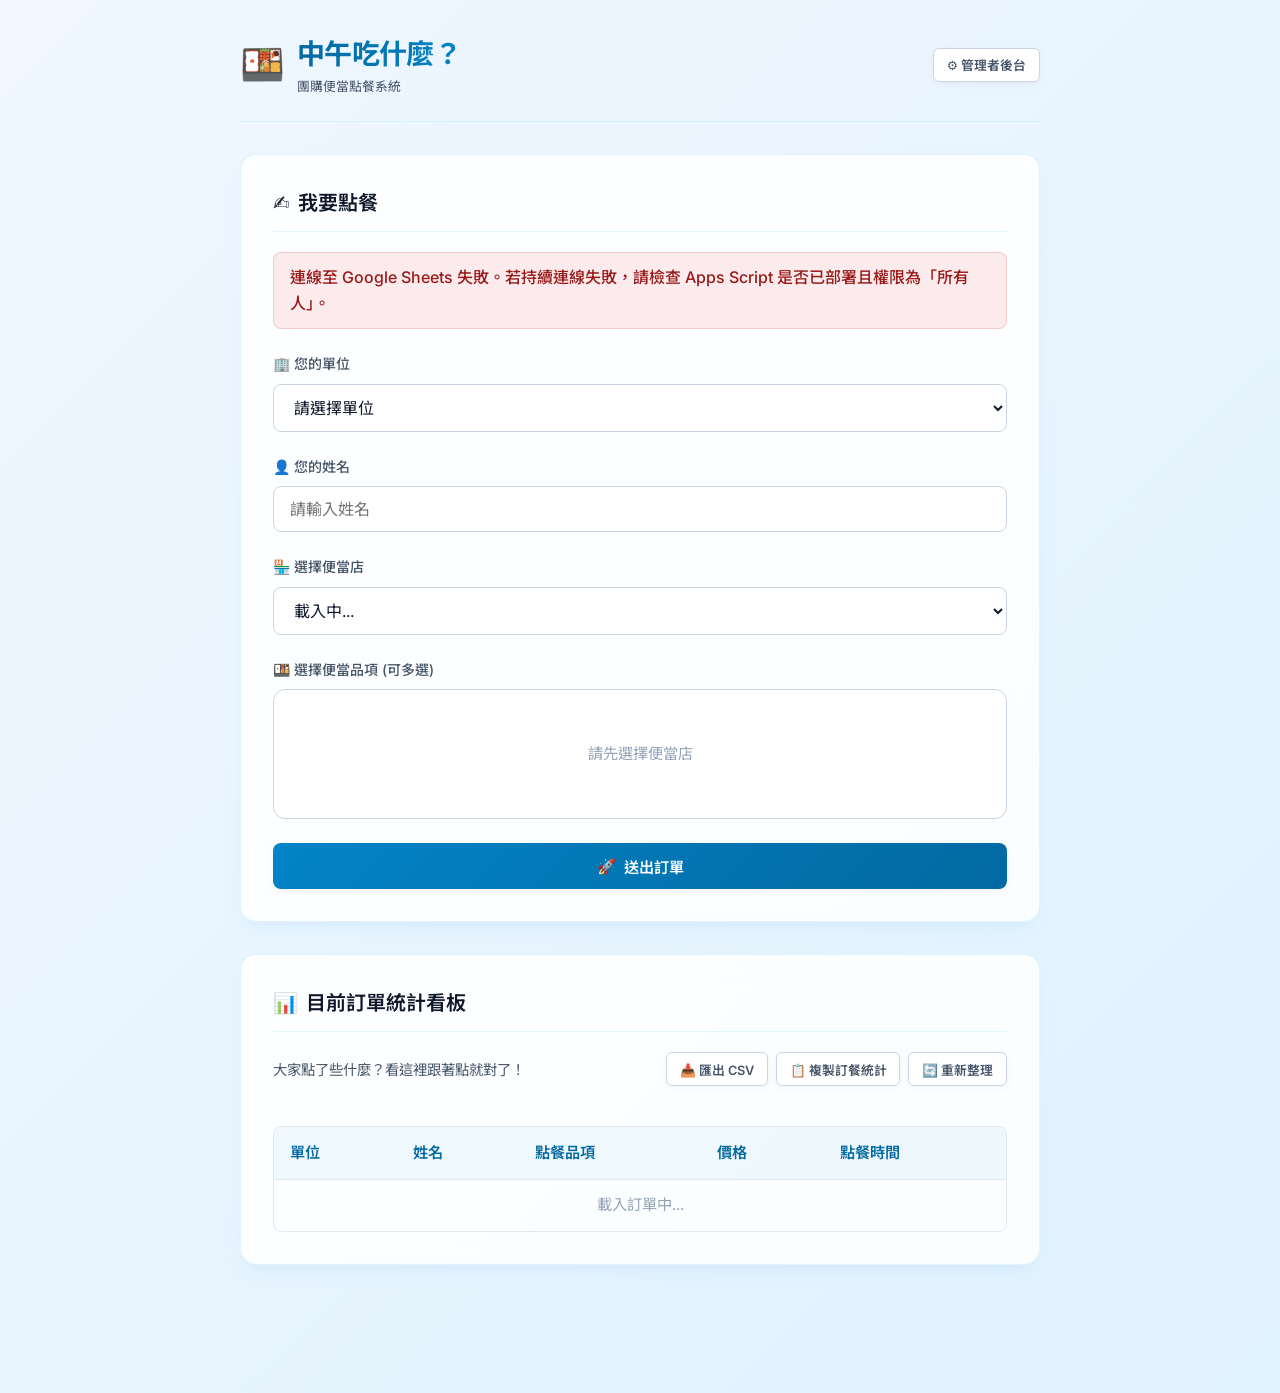
==== admin.html @ 2c18cb8f "Update admin.html" ====
<!DOCTYPE html>
<html lang="zh-TW">
<head>
  <meta charset="UTF-8">
  <meta name="viewport" content="width=device-width, initial-scale=1.0">
  <title>後台管理 - 訂便當系統</title>
  <link rel="stylesheet" href="style.css">
  <style>
    .deadline-editor-layout {
      display: grid;
      grid-template-columns: 1fr auto;
      gap: 1rem;
      align-items: flex-end;
    }
    @media(max-width: 640px) {
      .deadline-editor-layout {
        grid-template-columns: 1fr;
      }
    }
    .pay-btn-group {
      display: flex;
      align-items: center;
      gap: 0.35rem;
      flex-wrap: wrap;
    }
    .pay-btn {
      font-size: 0.82rem;
      padding: 0.35rem 0.65rem;
      border-radius: 6px;
      cursor: pointer;
      border: 1px solid #cbd5e1;
      background: #f8fafc;
      color: #475569;
      user-select: none;
      transition: all 0.15s ease;
      display: inline-flex;
      align-items: center;
      gap: 0.2rem;
      font-weight: 500;
    }
    .pay-btn:hover {
      background: #e2e8f0;
    }
    .pay-btn input[type="radio"] {
      display: none;
    }
    .pay-btn-unpaid.active {
      background: #fef2f2 !important;
      border-color: #fca5a5 !important;
      color: #dc2626 !important;
      font-weight: 700;
    }
    .pay-btn-paid.active {
      background: #ecfdf5 !important;
      border-color: #6ee7b7 !important;
      color: #059669 !important;
      font-weight: 700;
    }
    .pay-btn-change.active {
      background: #fffbeb !important;
      border-color: #fcd34d !important;
      color: #d97706 !important;
      font-weight: 700;
    }
    .change-input-wrapper {
      display: inline-flex;
      align-items: center;
      gap: 0.25rem;
      background: #fffbeb;
      padding: 0.2rem 0.4rem;
      border-radius: 6px;
      border: 1px solid #fcd34d;
    }
    .change-amount-input {
      width: 65px;
      padding: 0.2rem 0.4rem;
      font-size: 0.85rem;
      border-radius: 4px;
      border: 1px solid #f59e0b;
      background: #ffffff;
      color: #92400e;
      font-weight: 700;
      text-align: center;
    }
  </style>
</head>
<body>
  <div class="container" id="admin-container" style="display: none;">
    <!-- Header -->
    <header>
      <div class="logo-group">
        <span class="logo-icon">⚙️</span>
        <div>
          <h1>便當系統管理後台</h1>
          <p style="font-size: 0.8rem; color: var(--text-secondary);">設定截止時間、管理菜單與訂單</p>
        </div>
      </div>
      <a href="index.html" class="btn btn-secondary btn-sm">➡️ 回到點餐頁面</a>
    </header>

    <!-- API Config Card -->
    <section class="card">
      <h2 class="card-title"><span>🔗</span> Google Sheets API 設定</h2>
      <div class="form-group">
        <label for="api-url-input">Google Apps Script Web App URL</label>
        <div class="api-config">
          <input type="text" id="api-url-input" placeholder="請貼上部署後取得的網頁應用程式網址">
          <button class="btn btn-accent" id="btn-save-api">儲存</button>
        </div>
        <p style="font-size: 0.8rem; color: var(--text-muted); margin-top: 0.5rem;">
          ※ 需要將 Google 試算表的 Apps Script 部署為網頁應用程式 (Web App) 並設定存取權為「所有人 (Anyone)」。
        </p>
      </div>
      <div style="display: flex; gap: 0.5rem; margin-bottom: 1.5rem;">
        <button class="btn btn-secondary btn-sm" id="btn-copy-share-link" style="display: none; align-items: center; gap: 0.25rem;">📋 複製點餐分享連結給同事</button>
      </div>
      <div id="api-status-msg" class="status-msg"></div>
    </section>

    <!-- Always visible main panel -->
    <div id="admin-main-panel">
      
      <!-- Deadline Settings Card -->
      <section class="card">
        <h2 class="card-title"><span>🕒</span> 點餐截止時間設定</h2>
        <div id="deadline-status-msg" class="status-msg"></div>
        
        <div class="deadline-editor-layout">
          <div class="form-group" style="margin-bottom: 0;">
            <label for="deadline-input">設定截止日期與時間</label>
            <input type="datetime-local" id="deadline-input">
          </div>
          <div style="display: flex; gap: 0.5rem; justify-content: flex-end;">
            <button class="btn btn-secondary" id="btn-clear-deadline">清除時間</button>
            <button class="btn" id="btn-save-deadline">儲存截止時間</button>
          </div>
        </div>
        
        <!-- Quick presets -->
        <div class="presets-container" style="margin-top: 1.25rem; display: flex; flex-wrap: wrap; gap: 0.5rem;">
          <span style="font-size: 0.85rem; color: var(--text-secondary); display: flex; align-items: center; width: 100%; margin-bottom: 0.25rem; font-weight: 500;">⚡ 快速設定截止時間：</span>
          <button class="btn btn-secondary btn-sm preset-btn" data-time="08:50">🌅 當日上午 08:50</button>
          <button class="btn btn-secondary btn-sm preset-btn" data-time="15:50">🌆 當日下午 03:50 (15:50)</button>
        </div>
      </section>

      <!-- Menu Management Card -->
      <section class="card">
        <h2 class="card-title"><span>🍔</span> 店家與便當菜單管理</h2>
        <div id="menu-status-msg" class="status-msg"></div>
        
        <div id="current-active-store-banner" class="status-msg info" style="margin-bottom: 1rem; display: none;"></div>

        <p style="font-size: 0.9rem; color: var(--text-secondary); margin-bottom: 1rem;">
          新增左側店家，並於右側新增或修改該店的便當品項。修改完成後，請點擊下方的「同步菜單到 Google Sheet」儲存。
        </p>

        <div class="store-list-container">
          <!-- Left side: Stores Nav -->
          <div>
            <div style="display: flex; justify-content: space-between; align-items: center; margin-bottom: 0.75rem;">
              <span style="font-size: 0.9rem; font-weight: 600; color: var(--text-secondary);">店家清單</span>
              <button class="btn btn-secondary btn-sm" id="btn-add-store" style="padding: 0.25rem 0.5rem;">➕ 新增</button>
            </div>
            <div class="store-nav" id="store-nav-list">
              <!-- Dynamically populated stores -->
            </div>
          </div>

          <!-- Right side: Menu Items Editor -->
          <div>
            <div class="menu-items-editor">
              <div style="display: flex; justify-content: space-between; align-items: center; margin-bottom: 1rem; border-bottom: 1px solid rgba(255,255,255,0.05); padding-bottom: 0.5rem; flex-wrap: wrap; gap: 0.5rem;">
                <span id="active-store-title" style="font-weight: 600; color: var(--text-primary);">請先新增或選擇店家</span>
                <div style="display: flex; gap: 0.5rem;">
                  <button class="btn btn-accent btn-sm" id="btn-set-active-store" style="display: none; padding: 0.25rem 0.5rem;">📢 設為本次點餐店家</button>
                  <button class="btn btn-secondary btn-sm" id="btn-add-item" style="display: none; padding: 0.25rem 0.5rem;">➕ 新增品項</button>
                </div>
              </div>
              
              <!-- Store Details Form (Address, Phone, Remarks) -->
              <div id="store-details-section" style="display: none; border-bottom: 1px solid rgba(14, 165, 233, 0.1); margin-bottom: 1rem; padding-bottom: 1rem;">
                <div style="display: grid; grid-template-columns: 1fr 1fr; gap: 0.75rem;">
                  <div class="form-group" style="margin-bottom: 0.5rem;">
                    <label style="font-size: 0.8rem; margin-bottom: 0.25rem; font-weight: 600; color: var(--text-secondary);">📍 店家地址 (選填)</label>
                    <input type="text" id="store-address-input"  style="padding: 0.5rem 0.75rem; font-size: 0.9rem;">
                  </div>
                  <div class="form-group" style="margin-bottom: 0.5rem;">
                    <label style="font-size: 0.8rem; margin-bottom: 0.25rem; font-weight: 600; color: var(--text-secondary);">📞 店家電話 (選填)</label>
                    <input type="text" id="store-phone-input"  style="padding: 0.5rem 0.75rem; font-size: 0.9rem;">
                  </div>
                </div>
                <div class="form-group" style="margin-bottom: 0;">
                  <label style="font-size: 0.8rem; margin-bottom: 0.25rem; font-weight: 600; color: var(--text-secondary);">📝 備註事項 (選填 - 如外送門檻、餐飲要求)</label>
                  <input type="text" id="store-remarks-input"  style="padding: 0.5rem 0.75rem; font-size: 0.9rem;">
                </div>
              </div>

              <div id="items-editor-container">
                <!-- Dynamically populated items row -->
                <div style="text-align: center; color: var(--text-muted); padding: 2rem 0;">無選取店家</div>
              </div>
            </div>
          </div>
        </div>

        <div style="margin-top: 2rem; display: flex; justify-content: flex-end;">
          <button class="btn btn-accent" id="btn-sync-menu" style="width: 100%; font-size: 1.1rem; padding: 1rem;">
            💾 同步菜單到 Google Sheet
          </button>
        </div>
      </section>

      <!-- Report & CSV Export Card -->
      <section class="card">
        <h2 class="card-title"><span>📊</span> 報表與資料匯出</h2>
        <p style="font-size: 0.9rem; color: var(--text-secondary); margin-bottom: 1rem;">
          可一鍵匯出當前點餐明細或歷史統計紀錄為 Excel / CSV 檔案（包含 UTF-8 BOM 避免 Excel 開啟亂碼）。
        </p>
        <div style="display: flex; flex-wrap: wrap; gap: 0.75rem;">
          <button class="btn btn-secondary" id="btn-export-today-csv">
            📥 匯出今日點餐明細 (CSV)
          </button>
          <button class="btn btn-secondary" id="btn-export-history-csv">
            📜 匯出歷史統計紀錄 (CSV)
          </button>
        </div>
      <!-- Current Orders & Payment Management Card -->
      <section class="card" id="payment-management-card">
        <div style="display: flex; justify-content: space-between; align-items: center; margin-bottom: 0.5rem; flex-wrap: wrap; gap: 0.5rem;">
          <h2 class="card-title" style="margin-bottom: 0;"><span>💵</span> 當前訂單對帳與繳費管理</h2>
          <button class="btn btn-secondary btn-sm" id="btn-refresh-payment-orders" style="padding: 0.3rem 0.6rem;">🔄 刷新對帳表</button>
        </div>
        <p style="font-size: 0.9rem; color: var(--text-secondary); margin-bottom: 1.25rem;">
          管理者可於此即時編輯與對帳同仁的繳費狀態（選項：<strong>未給</strong>、<strong>給</strong>、或輸入<strong>找多少錢</strong>）。初始預設狀態皆為「未給」。
        </p>

        <!-- Payment Summary Dashboard -->
        <div style="display: grid; grid-template-columns: repeat(auto-fit, minmax(130px, 1fr)); gap: 0.75rem; margin-bottom: 1.25rem;">
          <div style="background: #f0f9ff; padding: 0.85rem; border-radius: 10px; border: 1px solid #bae6fd; text-align: center;">
            <div style="font-size: 0.8rem; color: #0369a1; font-weight: 600;">應收總額</div>
            <div id="pay-summary-total-amount" style="font-size: 1.35rem; font-weight: 800; color: #0284c7; margin-top: 0.25rem;">$0</div>
          </div>
          <div style="background: #ecfdf5; padding: 0.85rem; border-radius: 10px; border: 1px solid #a7f3d0; text-align: center;">
            <div style="font-size: 0.8rem; color: #047857; font-weight: 600;">已給金額 (人數)</div>
            <div id="pay-summary-paid-info" style="font-size: 1.35rem; font-weight: 800; color: #059669; margin-top: 0.25rem;">0 人 ($0)</div>
          </div>
          <div style="background: #fef2f2; padding: 0.85rem; border-radius: 10px; border: 1px solid #fecaca; text-align: center;">
            <div style="font-size: 0.8rem; color: #b91c1c; font-weight: 600;">未給金額 (人數)</div>
            <div id="pay-summary-unpaid-info" style="font-size: 1.35rem; font-weight: 800; color: #dc2626; margin-top: 0.25rem;">0 人 ($0)</div>
          </div>
          <div style="background: #fffbeb; padding: 0.85rem; border-radius: 10px; border: 1px solid #fde68a; text-align: center;">
            <div style="font-size: 0.8rem; color: #b45309; font-weight: 600;">需找錢總額</div>
            <div id="pay-summary-change-amount" style="font-size: 1.35rem; font-weight: 800; color: #d97706; margin-top: 0.25rem;">0 人 ($0)</div>
          </div>
        </div>

        <!-- Orders Payment Table Container -->
        <div style="overflow-x: auto; border: 1px solid #cbd5e1; border-radius: 10px; background: #ffffff; box-shadow: 0 2px 8px rgba(0, 0, 0, 0.04);">
          <table style="width: 100%; border-collapse: collapse; text-align: left; font-size: 0.9rem;">
            <thead>
              <tr style="border-bottom: 2px solid #cbd5e1; background: #f8fafc;">
                <th style="padding: 0.85rem 1rem; width: 22%; color: #1e293b; font-weight: 700;">姓名 (單位)</th>
                <th style="padding: 0.85rem 1rem; width: 35%; color: #1e293b; font-weight: 700;">訂購便當內容</th>
                <th style="padding: 0.85rem 1rem; width: 15%; color: #1e293b; font-weight: 700;">應付金額</th>
                <th style="padding: 0.85rem 1rem; min-width: 280px; color: #1e293b; font-weight: 700;">繳費狀態編輯</th>
              </tr>
            </thead>
            <tbody id="payment-orders-list-body">
              <tr><td colspan="4" style="text-align: center; color: #94a3b8; padding: 2rem 0;">目前無點餐資料</td></tr>
            </tbody>
          </table>
        </div>
      </section>

      <!-- Danger Zone / Data Management -->
      <section class="card" style="border-color: rgba(239, 68, 68, 0.2);">
        <h2 class="card-title" style="color: var(--danger);">⚠️ 危險區域</h2>
        <p style="font-size: 0.9rem; color: var(--text-secondary); margin-bottom: 1rem;">
          此操作將會清空 Google Sheet 中的訂單工作表 (Orders)，開始新的一天點餐前可以使用此功能。
        </p>
        <button class="btn btn-danger" id="btn-clear-orders">
          🗑️ 清空 Google Sheet 所有訂單
        </button>
      </section>

    </div>
  </div>

  <script>
    // 驗證管理者認證狀態，防範使用者直接輸入或點擊 admin.html 進入後台
    const PASSWORD_KEY = 'admin_password';
    
    // Config & States
    const API_KEY_STORAGE = 'lunchbox_api_url';
    const DEFAULT_API_URL = 'https://script.google.com/macros/s/AKfycbwlFgxgl3qGat5EyaE5cZLK-h8Csz-PTzpw1GTgrFNafcP_GH17YFFVZKl1nk6TrDU1BQ/exec'; // 填入固定 API 網址即可免設定直接使用！
    let apiUrl = DEFAULT_API_URL.trim() || localStorage.getItem(API_KEY_STORAGE) || '';

    async function verifyAdminAuth() {
      let password = sessionStorage.getItem(PASSWORD_KEY);
      
      // 若沒有暫存密碼，則提示輸入
      if (!password) {
        password = prompt('🔒 請輸入管理密碼以進入後台：');
        if (!password) {
          alert('未輸入密碼！將返回點餐頁面。');
          window.location.href = 'index.html';
          return;
        }
      }
      
      try {
        if (!apiUrl) {
          // 離線預覽狀態
          const container = document.getElementById('admin-container');
          if (container) container.style.display = 'block';
          return;
        }

        let isOldScriptOrOffline = false;
        let resData = null;
        try {
          const response = await fetch(apiUrl, {
            method: 'POST',
            mode: 'cors',
            body: JSON.stringify({
              action: 'verifyPassword',
              password: password
            })
          });
          
          if (response.ok) {
            resData = await response.json();
            if (resData && !resData.success && resData.error && resData.error.includes('密碼錯誤')) {
              isOldScriptOrOffline = false;
            } else if (resData && !resData.success) {
              isOldScriptOrOffline = true;
            }
          } else {
            isOldScriptOrOffline = true;
          }
        } catch (e) {
          // 網路錯誤、CORS 被阻擋（如舊版 script 轉址）代表可能為舊版後台
          isOldScriptOrOffline = true;
        }

        if (isOldScriptOrOffline) {
          // 降級處理：若是舊版 Apps Script (不支援 verifyPassword)，則比對混淆過的預設密碼
          if (btoa(password) === 'd2F0ZXI2MDM=') {
            sessionStorage.setItem(PASSWORD_KEY, password);
            const container = document.getElementById('admin-container');
            if (container) container.style.display = 'block';
            return;
          } else {
            throw new Error('密碼錯誤');
          }
        }
        
        if (resData && resData.success && resData.authenticated) {
          sessionStorage.setItem(PASSWORD_KEY, password);
          const container = document.getElementById('admin-container');
          if (container) container.style.display = 'block';
        } else {
          throw new Error('密碼錯誤');
        }
      } catch (err) {
        alert(err.message === '密碼錯誤' ? '密碼錯誤！將返回點餐頁面。' : '驗證失敗，請確認 API 連線或密碼。將返回點餐頁面。');
        sessionStorage.removeItem(PASSWORD_KEY);
        window.location.href = 'index.html';
      }
    }
    
    // 立即進行驗證
    verifyAdminAuth();
    
    let storesState = []; // unique stores info [{store, address, phone, remarks}]
    let menuState = []; // all menu items [{store, item, price}]
    let activeStore = null;
    let serverActiveStore = null; // active store stored in config
    let historyData = []; // store rotation summaries [{date, store, count, amount}]
    let currentOrders = []; // today's current orders [{timestamp, department, name, store, item, price, quantity}]
    const PAYMENT_STORAGE_KEY = 'lunchbox_admin_payment_status';

    // Elements
    const apiUrlInput = document.getElementById('api-url-input');
    const btnSaveApi = document.getElementById('btn-save-api');
    const apiStatusMsg = document.getElementById('api-status-msg');
    const btnCopyShareLink = document.getElementById('btn-copy-share-link');
    
    const adminMainPanel = document.getElementById('admin-main-panel');
    const deadlineInput = document.getElementById('deadline-input');
    const btnSaveDeadline = document.getElementById('btn-save-deadline');
    const btnClearDeadline = document.getElementById('btn-clear-deadline');
    const deadlineStatusMsg = document.getElementById('deadline-status-msg');

    const storeNavList = document.getElementById('store-nav-list');
    const activeStoreTitle = document.getElementById('active-store-title');
    const itemsEditorContainer = document.getElementById('items-editor-container');
    const btnAddStore = document.getElementById('btn-add-store');
    const btnAddItem = document.getElementById('btn-add-item');
    const btnSyncMenu = document.getElementById('btn-sync-menu');
    const menuStatusMsg = document.getElementById('menu-status-msg');
    
    const btnClearOrders = document.getElementById('btn-clear-orders');
    
    const storeDetailsSection = document.getElementById('store-details-section');
    const storeAddressInput = document.getElementById('store-address-input');
    const storePhoneInput = document.getElementById('store-phone-input');
    const storeRemarksInput = document.getElementById('store-remarks-input');

    // Page Init
    window.addEventListener('DOMContentLoaded', () => {
      // Check query parameter
      const urlParams = new URLSearchParams(window.location.search);
      const apiParam = urlParams.get('api');
      if (apiParam) {
        localStorage.setItem(API_KEY_STORAGE, apiParam);
        apiUrl = apiParam;
      }
      if (apiParam && window.history.replaceState) {
        const cleanUrl = window.location.pathname;
        window.history.replaceState({}, document.title, cleanUrl);
      }

      if (apiUrl) {
        apiUrlInput.value = apiUrl;
        btnCopyShareLink.style.display = 'inline-flex';
        fetchAdminData();
      } else {
        showStatus(apiStatusMsg, '⚠️ 尚未設定 Google Sheets API URL。目前為離線預覽狀態，設定 API 即可存檔。', 'info');
        // Preset mock data so admin has components to interact with immediately
        storesState = [
          { store: '範例第一家', address: '台北市大安區忠孝路1號', phone: '02-12345678', remarks: '外送請提早一小時預訂' },
          { store: '範例第二家', address: '台北市信義區松壽路9號', phone: '02-98765432', remarks: '滿500元外送' }
        ];
        menuState = [
          { store: '範例第一家', item: '排骨便當', price: 100 },
          { store: '範例第一家', item: '雞腿便當', price: 120 },
          { store: '範例第二家', item: '牛肉麵', price: 150 },
          { store: '範例第二家', item: '水餃 (十顆)', price: 70 }
        ];
        activeStore = '範例第一家';
        serverActiveStore = '範例第一家';
        currentOrders = [
          { department: '資訊部', name: '張小明', store: '範例第一家', item: '排骨便當', price: 100, quantity: 1 },
          { department: '管理部', name: '李大華', store: '範例第一家', item: '雞腿便當', price: 120, quantity: 2 }
        ];
        
        updateActiveStoreBanner();
        renderStoreNav();
        renderItemsEditor();
        renderPaymentManagementTable();
      }
    });

    // Quick presets listener
    document.querySelectorAll('.preset-btn').forEach(btn => {
      btn.addEventListener('click', () => {
        const time = btn.getAttribute('data-time');
        if (!time) return;
        
        let targetDate = new Date();
        const [hours, minutes] = time.split(':');
        targetDate.setHours(parseInt(hours), parseInt(minutes), 0, 0);
        
        let dayPrefix = '今天';
        // If the time has already passed today, set to tomorrow
        if (targetDate < new Date()) {
          targetDate.setDate(targetDate.getDate() + 1);
          dayPrefix = '明天';
        }
        
        // Format to YYYY-MM-DDTHH:MM (local ISO)
        const localISO = new Date(targetDate.getTime() - targetDate.getTimezoneOffset() * 60000).toISOString().slice(0, 16);
        deadlineInput.value = localISO;
        
        const timeLabel = hours === '08' ? '上午 08:50' : '下午 03:00';
        showStatus(deadlineStatusMsg, `已選取：${dayPrefix}${timeLabel}，請點擊「儲存截止時間」存檔。`, 'info');
      });
    });

    // Save API URL
    btnSaveApi.addEventListener('click', () => {
      const url = apiUrlInput.value.trim();
      if (!url) {
        showStatus(apiStatusMsg, '網址不能為空！', 'error');
        return;
      }
      if (!url.startsWith('http')) {
        showStatus(apiStatusMsg, '請輸入有效的網址 (以 http 或 https 開頭)', 'error');
        return;
      }
      
      localStorage.setItem(API_KEY_STORAGE, url);
      apiUrl = url;
      btnCopyShareLink.style.display = 'inline-flex';
      showStatus(apiStatusMsg, 'API 網址儲存成功！開始載入試算表資料...', 'success');
      fetchAdminData();
    });

    // Copy Shareable Link Listener
    btnCopyShareLink.addEventListener('click', () => {
      if (!apiUrl) return;
      const currentUrl = window.location.href;
      const indexUrl = currentUrl.replace('admin.html', 'index.html');
      const shareUrl = `${indexUrl.split('?')[0]}?api=${encodeURIComponent(apiUrl)}`;
      
      navigator.clipboard.writeText(shareUrl).then(() => {
        alert('📋 點餐連結已複製到剪貼簿！\n貼給同事後，他們打開該連結即可自動帶入 API，免重新設定！');
      }).catch(err => {
        prompt('複製失敗，請手動複製以下分享連結：', shareUrl);
      });
    });

    // Fetch existing menu and deadline
    async function fetchAdminData() {
      try {
        showStatus(menuStatusMsg, '正在載入雲端資料...', 'info');
        const response = await fetch(apiUrl);
        if (!response.ok) throw new Error('API 讀取失敗');
        
        const data = await response.json();
        
        // Load deadline
        if (data.deadline) {
          const d = new Date(data.deadline);
          const localISO = new Date(d.getTime() - d.getTimezoneOffset() * 60000).toISOString().slice(0, 16);
          deadlineInput.value = localISO;
        } else {
          deadlineInput.value = '';
        }

        // Load menu
        menuState = data.menu || [];
        
        // Load stores details
        storesState = data.stores || [];
        
        // Load history rotation summaries
        historyData = data.history || [];
        
        // Sync storesState with menuState just in case menu has stores not in storesState
        const menuStores = [...new Set(menuState.map(m => m.store))];
        menuStores.forEach(name => {
          if (!storesState.some(s => s.store === name)) {
            storesState.push({ store: name, address: '', phone: '', remarks: '' });
          }
        });
        
        // Load active store config
        serverActiveStore = data.activeStore || null;
        
        // Load current orders
        currentOrders = data.orders || [];
        
        const storeNames = storesState.map(s => s.store);
        if (storeNames.length > 0) {
          activeStore = storeNames[0];
        } else {
          activeStore = null;
        }

        updateActiveStoreBanner();
        renderStoreNav();
        renderItemsEditor();
        renderPaymentManagementTable();
        showStatus(menuStatusMsg, '雲端資料載入成功！', 'success');
        showStatus(apiStatusMsg, 'API 連線正常！', 'success');
      } catch (err) {
        console.error(err);
        showStatus(apiStatusMsg, `無法與雲端連線，請檢查網址是否正確。錯誤資訊：${err.message}`, 'error');
        showStatus(menuStatusMsg, '載入雲端資料失敗，已恢復為本地編輯模式。', 'error');
      }
    }

    // Save Deadline
    btnSaveDeadline.addEventListener('click', async () => {
      if (!apiUrl) {
        alert('請先在上方設定並儲存 Google Sheets API 網址！');
        return;
      }

      const deadlineVal = deadlineInput.value;
      if (!deadlineVal) {
        showStatus(deadlineStatusMsg, '請先選取截止時間。若要清除，請按「清除時間」按鈕。', 'error');
        return;
      }

      btnSaveDeadline.disabled = true;
      btnSaveDeadline.innerHTML = '<span class="spinner"></span> 儲存中...';
      
      try {
        const response = await fetch(apiUrl, {
          method: 'POST',
          mode: 'cors',
          body: JSON.stringify({
            action: 'setDeadline',
            deadline: deadlineVal,
            password: sessionStorage.getItem('admin_password')
          })
        });
        
        if (!response.ok) throw new Error('連線錯誤');
        const res = await response.json();
        if (res.success) {
          showStatus(deadlineStatusMsg, '截止時間設定成功！已寫入試算表。', 'success');
        } else {
          throw new Error(res.error || '不明錯誤');
        }
      } catch (err) {
        showStatus(deadlineStatusMsg, `設定截止時間失敗: ${err.message}`, 'error');
      } finally {
        btnSaveDeadline.disabled = false;
        btnSaveDeadline.innerHTML = '儲存截止時間';
      }
    });

    // Clear Deadline
    btnClearDeadline.addEventListener('click', async () => {
      if (!apiUrl) {
        deadlineInput.value = '';
        showStatus(deadlineStatusMsg, '已清除本地設定時間。', 'success');
        return;
      }

      if (!confirm('確定要清除截止時間嗎？清除後將不限制點餐時間。')) return;
      
      btnClearDeadline.disabled = true;
      btnClearDeadline.innerHTML = '<span class="spinner"></span> 清除中...';

      try {
        const response = await fetch(apiUrl, {
          method: 'POST',
          mode: 'cors',
          body: JSON.stringify({
            action: 'setDeadline',
            deadline: '',
            password: sessionStorage.getItem('admin_password')
          })
        });
        
        if (!response.ok) throw new Error('連線錯誤');
        const res = await response.json();
        if (res.success) {
          deadlineInput.value = '';
          showStatus(deadlineStatusMsg, '截止時間已成功清除！', 'success');
        } else {
          throw new Error(res.error || '不明錯誤');
        }
      } catch (err) {
        showStatus(deadlineStatusMsg, `清除截止時間失敗: ${err.message}`, 'error');
      } finally {
        btnClearDeadline.disabled = false;
        btnClearDeadline.innerHTML = '清除時間';
      }
    });

    // Quick Preset Deadline Buttons
    document.querySelectorAll('.preset-btn').forEach(btn => {
      btn.addEventListener('click', () => {
        const timeStr = btn.getAttribute('data-time');
        if (!timeStr) return;
        const now = new Date();
        const year = now.getFullYear();
        const month = String(now.getMonth() + 1).padStart(2, '0');
        const day = String(now.getDate()).padStart(2, '0');
        
        deadlineInput.value = `${year}-${month}-${day}T${timeStr}`;
      });
    });

    // Add Store
    btnAddStore.addEventListener('click', () => {
      const storeName = prompt('請輸入新便當店的名稱：');
      if (!storeName) return;
      
      const trimmed = storeName.trim();
      if (!trimmed) return;

      if (storesState.some(s => s.store === trimmed)) {
        alert('店家名稱已存在！');
        return;
      }

      storesState.push({
        store: trimmed,
        address: '',
        phone: '',
        remarks: ''
      });
      activeStore = trimmed;

      // Add a default item so it's not empty
      menuState.push({
        store: trimmed,
        item: '招牌便當',
        price: 100
      });

      renderStoreNav();
      renderItemsEditor();
    });

    // Render Store Sidebar with LRU recommendation sorting
    function renderStoreNav() {
      storeNavList.innerHTML = '';
      if (storesState.length === 0) {
        storeNavList.innerHTML = '<div style="text-align: center; color: var(--text-muted); font-size: 0.85rem; padding: 1rem 0;">暫無店家</div>';
        return;
      }

      // Calculate days since last order
      const today = new Date();
      today.setHours(0,0,0,0);
      
      storesState.forEach(storeObj => {
        const matches = historyData.filter(h => h.store === storeObj.store);
        if (matches.length === 0) {
          storeObj.daysSinceLast = 999999; // Never ordered
          storeObj.lastOrderLabel = '從未點餐';
        } else {
          let maxDate = null;
          matches.forEach(m => {
            const rawDate = m.date || m.timestamp;
            if (rawDate) {
              const d = new Date(rawDate);
              if (!isNaN(d.getTime())) {
                d.setHours(0,0,0,0);
                if (!maxDate || d > maxDate) {
                  maxDate = d;
                }
              }
            }
          });
          
          if (maxDate) {
            const diffTime = today - maxDate;
            const diffDays = Math.floor(diffTime / (1000 * 60 * 60 * 24));
            storeObj.daysSinceLast = diffDays;
            storeObj.lastOrderLabel = diffDays === 0 ? '今天已點' : `${diffDays} 天前`;
          } else {
            storeObj.daysSinceLast = 999999;
            storeObj.lastOrderLabel = '從未點餐';
          }
        }
      });

      // Sort storesState: longest daysSinceLast first (descending)
      storesState.sort((a, b) => b.daysSinceLast - a.daysSinceLast);

      storesState.forEach((storeObj, index) => {
        const store = storeObj.store;
        const item = document.createElement('div');
        const isActive = serverActiveStore === store;
        const isRecommended = index === 0; // Top-most is the most recommended
        
        let labelSuffix = '';
        if (storeObj.daysSinceLast === 999999) {
          labelSuffix = ' <span style="font-size:0.75rem; color:var(--text-muted);">(從未點餐)</span>';
        } else {
          labelSuffix = ` <span style="font-size:0.75rem; color:var(--text-secondary); font-weight:normal;">(${storeObj.lastOrderLabel})</span>`;
        }
        
        item.className = `store-nav-item ${activeStore === store ? 'active' : ''}`;
        
        const recBadge = isRecommended ? ' <span style="font-size:0.7rem; background:var(--accent-gradient); color:#fff; padding:0.1rem 0.35rem; border-radius:4px; margin-left:0.25rem; font-weight: 500;">💡 推薦輪替</span>' : '';
        
        item.innerHTML = `
          <span class="store-name" style="display:flex; align-items:center; gap:0.2rem; flex-wrap:wrap;">
            <span>${isActive ? '✅ ' : ''}${escapeHtml(store)}</span>
            ${recBadge}
            ${labelSuffix}
          </span>
          <span class="delete-store-btn" style="color: var(--danger); font-size: 0.85rem;" title="刪除店家">🗑️</span>
        `;

        // Select Store
        item.addEventListener('click', (e) => {
          if (e.target.classList.contains('delete-store-btn')) {
            // Delete Store Action
            if (confirm(`確定要刪除店家「${store}」及其所有菜單品項與資訊嗎？`)) {
              storesState = storesState.filter(s => s.store !== store);
              menuState = menuState.filter(m => m.store !== store);
              if (activeStore === store) {
                const storeNames = storesState.map(s => s.store);
                activeStore = storeNames.length > 0 ? storeNames[0] : null;
              }
              renderStoreNav();
              renderItemsEditor();
            }
          } else {
            activeStore = store;
            renderStoreNav();
            renderItemsEditor();
          }
        });

        storeNavList.appendChild(item);
      });
    }

    // Render Items Editor List
    function renderItemsEditor() {
      itemsEditorContainer.innerHTML = '';
      
      if (!activeStore) {
        activeStoreTitle.innerText = '請先新增或選擇店家';
        btnAddItem.style.display = 'none';
        document.getElementById('btn-set-active-store').style.display = 'none';
        storeDetailsSection.style.display = 'none';
        itemsEditorContainer.innerHTML = '<div style="text-align: center; color: var(--text-muted); padding: 2rem 0;">無選取店家</div>';
        return;
      }

      activeStoreTitle.innerText = `正在編輯：${activeStore}`;
      btnAddItem.style.display = 'block';
      document.getElementById('btn-set-active-store').style.display = 'block';
      storeDetailsSection.style.display = 'block';

      // Find or create store info
      let storeInfo = storesState.find(s => s.store === activeStore);
      if (!storeInfo) {
        storeInfo = { store: activeStore, address: '', phone: '', remarks: '' };
        storesState.push(storeInfo);
      }

      // Populate input values
      storeAddressInput.value = storeInfo.address || '';
      storePhoneInput.value = storeInfo.phone || '';
      storeRemarksInput.value = storeInfo.remarks || '';

      const items = menuState.filter(m => m.store === activeStore);

      if (items.length === 0) {
        itemsEditorContainer.innerHTML = '<div style="text-align: center; color: var(--text-muted); padding: 1.5rem 0;">此店家暫無品項，請點選右上角新增。</div>';
        return;
      }

      items.forEach((item, index) => {
        const row = document.createElement('div');
        row.className = 'menu-item-row';
        
        const nameInput = document.createElement('input');
        nameInput.type = 'text';
        nameInput.value = item.item;
        nameInput.placeholder = '品項名稱 (如: 排骨飯)';
        nameInput.style.flex = '2';
        
        // Bind change event to update state
        nameInput.addEventListener('input', (e) => {
          item.item = e.target.value.trim();
        });

        const priceInput = document.createElement('input');
        priceInput.type = 'number';
        priceInput.value = item.price;
        priceInput.placeholder = '價格';
        priceInput.min = '0';
        priceInput.style.flex = '1';
        
        priceInput.addEventListener('input', (e) => {
          item.price = parseFloat(e.target.value) || 0;
        });

        const deleteBtn = document.createElement('button');
        deleteBtn.className = 'btn btn-secondary btn-sm';
        deleteBtn.innerHTML = '🗑️';
        deleteBtn.title = '刪除品項';
        deleteBtn.addEventListener('click', () => {
          menuState = menuState.filter(m => m !== item);
          renderItemsEditor();
        });

        row.appendChild(nameInput);
        row.appendChild(priceInput);
        row.appendChild(deleteBtn);
        itemsEditorContainer.appendChild(row);
      });
    }

    // Add Item to active store
    btnAddItem.addEventListener('click', () => {
      if (!activeStore) return;
      
      menuState.push({
        store: activeStore,
        item: '',
        price: 0
      });
      renderItemsEditor();
      
      const rows = itemsEditorContainer.querySelectorAll('.menu-item-row');
      if (rows.length > 0) {
        const lastRowInputs = rows[rows.length - 1].querySelectorAll('input');
        if (lastRowInputs.length > 0) lastRowInputs[0].focus();
      }
    });

    // Sync Menu (Submit POST updateMenu)
    btnSyncMenu.addEventListener('click', async () => {
      if (!apiUrl) {
        alert('請先在上方設定並儲存 Google Sheets API 網址！');
        return;
      }

      const validMenu = menuState.filter(m => m.store && m.item.trim() !== '');
      
      btnSyncMenu.disabled = true;
      btnSyncMenu.innerHTML = '<span class="spinner"></span> 正在同步至 Google Sheet...';
      showStatus(menuStatusMsg, '正在同步至 Google Sheet...', 'info');

      try {
        const response = await fetch(apiUrl, {
          method: 'POST',
          mode: 'cors',
          body: JSON.stringify({
            action: 'updateMenu',
            menu: validMenu,
            stores: storesState,
            password: sessionStorage.getItem('admin_password')
          })
        });

        if (!response.ok) throw new Error('雲端連線失敗');
        const res = await response.json();
        
        if (res.success) {
          showStatus(menuStatusMsg, '🎉 菜單同步成功！已成功儲存至 Google Sheet。', 'success');
          await fetchAdminData();
        } else {
          throw new Error(res.error || '不明錯誤');
        }
      } catch (err) {
        console.error(err);
        showStatus(menuStatusMsg, `同步菜單失敗: ${err.message}`, 'error');
      } finally {
        btnSyncMenu.disabled = false;
        btnSyncMenu.innerHTML = '💾 同步菜單到 Google Sheet';
      }
    });

    // Clear Orders
    btnClearOrders.addEventListener('click', async () => {
      if (!apiUrl) {
        alert('請先在上方設定並儲存 Google Sheets API 網址！');
        return;
      }

      if (!confirm('⚠️ 警告：這將會清空 Google Sheet 中所有的點餐紀錄！\n此操作無法復原，您確定要清空嗎？')) {
        return;
      }

      btnClearOrders.disabled = true;
      btnClearOrders.innerHTML = '<span class="spinner"></span> 正在清空訂單...';

      try {
        const response = await fetch(apiUrl, {
          method: 'POST',
          mode: 'cors',
          body: JSON.stringify({
            action: 'clearOrders',
            password: sessionStorage.getItem('admin_password')
          })
        });

        if (!response.ok) throw new Error('雲端連線失敗');
        const res = await response.json();
        
        if (res.success) {
          localStorage.removeItem(PAYMENT_STORAGE_KEY);
          currentOrders = [];
          renderPaymentManagementTable();
          alert('所有訂單已成功清空並歸檔！對帳表已自動重置。');
        } else {
          throw new Error(res.error || '不明錯誤');
        }
      } catch (err) {
        console.error(err);
        alert(`清空訂單失敗: ${err.message}`);
      } finally {
        btnClearOrders.disabled = false;
        btnClearOrders.innerHTML = '🗑️ 清空 Google Sheet 所有訂單';
      }
    });

    // Set active store listener
    const btnSetActiveStore = document.getElementById('btn-set-active-store');
    btnSetActiveStore.addEventListener('click', async () => {
      if (!activeStore) return;

      if (!apiUrl) {
        serverActiveStore = activeStore;
        updateActiveStoreBanner();
        renderStoreNav();
        showStatus(menuStatusMsg, `已設定 ${activeStore} 為本次點餐店家 (離線狀態，未同步至 Google Sheet)`, 'info');
        return;
      }

      btnSetActiveStore.disabled = true;
      btnSetActiveStore.innerHTML = '<span class="spinner"></span> 設定中...';

      try {
        const response = await fetch(apiUrl, {
          method: 'POST',
          mode: 'cors',
          body: JSON.stringify({
            action: 'setActiveStore',
            activeStore: activeStore,
            password: sessionStorage.getItem('admin_password')
          })
        });

        if (!response.ok) throw new Error('連線錯誤');
        const res = await response.json();
        if (res.success) {
          serverActiveStore = activeStore;
          updateActiveStoreBanner();
          renderStoreNav();
          showStatus(menuStatusMsg, `🎉 成功設定【${activeStore}】為本次點餐店家！已同步至雲端。`, 'success');
        } else {
          throw new Error(res.error || '不明錯誤');
        }
      } catch (err) {
        showStatus(menuStatusMsg, `設定本次店家失敗: ${err.message}`, 'error');
      } finally {
        btnSetActiveStore.disabled = false;
        btnSetActiveStore.innerHTML = '📢 設為本次點餐店家';
      }
    });

    function updateActiveStoreBanner() {
      const banner = document.getElementById('current-active-store-banner');
      if (serverActiveStore) {
        banner.innerText = `📢 本次指定點餐店家：【${serverActiveStore}】（使用者前台將會被鎖定在此店家）`;
        banner.style.display = 'block';
      } else {
        banner.innerText = `⚠️ 尚未指定本次點餐店家！請選擇左側店家並點擊「設為本次點餐店家」。`;
        banner.style.display = 'block';
      }
    }

    // Input listeners for Store Details
    storeAddressInput.addEventListener('input', (e) => {
      if (activeStore) {
        const storeInfo = storesState.find(s => s.store === activeStore);
        if (storeInfo) storeInfo.address = e.target.value;
      }
    });

    storePhoneInput.addEventListener('input', (e) => {
      if (activeStore) {
        const storeInfo = storesState.find(s => s.store === activeStore);
        if (storeInfo) storeInfo.phone = e.target.value;
      }
    });

    storeRemarksInput.addEventListener('input', (e) => {
      if (activeStore) {
        const storeInfo = storesState.find(s => s.store === activeStore);
        if (storeInfo) storeInfo.remarks = e.target.value;
      }
    });

    // CSV Export Utility Function
    function exportToCSV(filename, rows) {
      const processRow = function (row) {
        let finalVal = '';
        for (let j = 0; j < row.length; j++) {
          let innerValue = row[j] === null || row[j] === undefined ? '' : row[j].toString();
          let result = innerValue.replace(/"/g, '""');
          if (result.search(/("|,|\n)/g) >= 0)
            result = '"' + result + '"';
          if (j > 0)
            finalVal += ',';
          finalVal += result;
        }
        return finalVal + '\n';
      };

      let csvContent = '\uFEFF'; // UTF-8 BOM for Excel Chinese compatibility
      for (let i = 0; i < rows.length; i++) {
        csvContent += processRow(rows[i]);
      }

      const blob = new Blob([csvContent], { type: 'text/csv;charset=utf-8;' });
      const link = document.createElement('a');
      if (link.download !== undefined) {
        const url = URL.createObjectURL(blob);
        link.setAttribute('href', url);
        link.setAttribute('download', filename);
        link.style.visibility = 'hidden';
        document.body.appendChild(link);
        link.click();
        document.body.removeChild(link);
      }
    }

    // Export Today's Orders CSV
    document.getElementById('btn-export-today-csv').addEventListener('click', async () => {
      if (!apiUrl) {
        alert('請先在上方設定並儲存 Google Sheets API 網址！');
        return;
      }
      try {
        const response = await fetch(apiUrl);
        if (!response.ok) throw new Error('API 讀取失敗');
        const data = await response.json();
        const orders = data.orders || [];

        if (orders.length === 0) {
          alert('目前無當前點餐資料可匯出！');
          return;
        }

        const rows = [["點餐時間", "單位", "姓名", "店家", "品項", "價格", "繳費狀態"]];
        orders.forEach(ord => {
          let dStr = ord.timestamp ? new Date(ord.timestamp).toLocaleString('zh-TW') : '';
          let payStatus = '未給';
          const rec = getPaymentRecords()[`${ord.department || '無'}_${ord.name}`];
          if (rec) {
            if (rec.status === '已給' || rec.status === '給') payStatus = '已給';
            else if (rec.status === '找錢') payStatus = rec.changeAmount ? `找錢 (找$${rec.changeAmount})` : '找錢';
          }
          rows.push([dStr, ord.department || '', ord.name, ord.store, ord.item, ord.price, payStatus]);
        });

        const todayDate = new Date().toISOString().slice(0, 10);
        exportToCSV(`便當點餐明細_${todayDate}.csv`, rows);
      } catch (err) {
        alert(`匯出失敗: ${err.message}`);
      }
    });

    // Export History CSV
    document.getElementById('btn-export-history-csv').addEventListener('click', async () => {
      if (!apiUrl) {
        alert('請先在上方設定並儲存 Google Sheets API 網址！');
        return;
      }
      try {
        const response = await fetch(apiUrl);
        if (!response.ok) throw new Error('API 讀取失敗');
        const data = await response.json();
        const history = data.history || [];

        if (history.length === 0) {
          alert('目前 History 中無歷史統計紀錄可匯出！');
          return;
        }

        const rows = [["日期時間", "店家", "數量", "總金額"]];
        history.forEach(h => {
          rows.push([h.date || h.timestamp, h.store, h.quantity, h.totalAmount]);
        });

        const todayDate = new Date().toISOString().slice(0, 10);
        exportToCSV(`便當歷史訂單統計_${todayDate}.csv`, rows);
      } catch (err) {
        alert(`匯出歷史紀錄失敗: ${err.message}`);
      }
    });

    // Helper functions
    function showStatus(element, msg, type) {
      element.innerText = msg;
      element.className = `status-msg ${type}`;
    }

    function escapeHtml(str) {
      if (!str) return '';
      return str
        .replace(/&/g, "&amp;")
        .replace(/</g, "&lt;")
        .replace(/>/g, "&gt;")
        .replace(/"/g, "&quot;")
        .replace(/'/g, "&#039;");
    }

    // Payment Management Logic
    document.getElementById('btn-refresh-payment-orders').addEventListener('click', () => {
      if (apiUrl) {
        fetchAdminData();
      } else {
        renderPaymentManagementTable();
      }
    });

    function getPaymentRecords() {
      try {
        const raw = localStorage.getItem(PAYMENT_STORAGE_KEY);
        return raw ? JSON.parse(raw) : {};
      } catch (e) {
        return {};
      }
    }

    function savePaymentRecords(records) {
      try {
        localStorage.setItem(PAYMENT_STORAGE_KEY, JSON.stringify(records));
      } catch (e) {}
    }

    function renderPaymentManagementTable() {
      const tbody = document.getElementById('payment-orders-list-body');
      if (!tbody) return;

      if (!currentOrders || currentOrders.length === 0) {
        tbody.innerHTML = '<tr><td colspan="4" style="text-align: center; color: var(--text-muted); padding: 1.5rem 0;">目前尚無當前點餐資料</td></tr>';
        document.getElementById('pay-summary-total-amount').innerText = '$0';
        document.getElementById('pay-summary-paid-info').innerText = '0 人 ($0)';
        document.getElementById('pay-summary-unpaid-info').innerText = '0 人 ($0)';
        document.getElementById('pay-summary-change-amount').innerText = '$0';
        return;
      }

      // Group currentOrders by User key
      const userMap = {};
      currentOrders.forEach(ord => {
        const key = `${ord.department || '無'}_${ord.name}`;
        const qty = ord.quantity ? parseInt(ord.quantity) || 1 : 1;
        const price = parseFloat(ord.price) || 0;

        if (!userMap[key]) {
          userMap[key] = {
            name: ord.name,
            department: ord.department || '無',
            items: {},
            totalPrice: 0
          };
        }
        userMap[key].items[ord.item] = (userMap[key].items[ord.item] || 0) + qty;
        userMap[key].totalPrice += (price * qty);
      });

      const records = getPaymentRecords();
      tbody.innerHTML = '';

      Object.entries(userMap).forEach(([userKey, userObj]) => {
        if (!records[userKey]) {
          records[userKey] = { status: '未給', changeAmount: '' };
        }
        const currentStatus = records[userKey].status || '未給';
        const currentChange = records[userKey].changeAmount !== undefined ? records[userKey].changeAmount : '';

        const itemStr = Object.entries(userObj.items)
          .map(([item, q]) => q > 1 ? `${item} x${q}` : item)
          .join('、');

        const tr = document.createElement('tr');
        tr.style.borderBottom = '1px solid #f1f5f9';
        tr.style.background = '#ffffff';

        tr.innerHTML = `
          <td style="padding: 0.85rem 1rem; font-weight: 700; color: #0f172a;">
            ${escapeHtml(userObj.name)}
            <span style="font-size: 0.8rem; color: #64748b; font-weight: 500; margin-left: 0.25rem;">[${escapeHtml(userObj.department)}]</span>
          </td>
          <td style="padding: 0.85rem 1rem; color: #334155; line-height: 1.4; font-weight: 500;">
            ${escapeHtml(itemStr)}
          </td>
          <td style="padding: 0.85rem 1rem; font-weight: 800; color: #0f172a; font-size: 1rem;">
            $${userObj.totalPrice}
          </td>
          <td style="padding: 0.85rem 1rem;">
            <div class="pay-btn-group">
              <label class="pay-btn pay-btn-unpaid ${currentStatus === '未給' ? 'active' : ''}">
                <input type="radio" name="pay-status-${escapeHtml(userKey)}" value="未給" ${currentStatus === '未給' ? 'checked' : ''}> ❌ 未給
              </label>
              <label class="pay-btn pay-btn-paid ${(currentStatus === '給' || currentStatus === '已給') ? 'active' : ''}">
                <input type="radio" name="pay-status-${escapeHtml(userKey)}" value="給" ${(currentStatus === '給' || currentStatus === '已給') ? 'checked' : ''}> ✅ 給
              </label>
              <label class="pay-btn pay-btn-change ${currentStatus === '找錢' ? 'active' : ''}">
                <input type="radio" name="pay-status-${escapeHtml(userKey)}" value="找錢" ${currentStatus === '找錢' ? 'checked' : ''}> 🪙 找錢
              </label>
              <div class="change-input-wrapper" style="display: ${currentStatus === '找錢' ? 'inline-flex' : 'none'};">
                <span style="font-size: 0.8rem; color: #b45309; font-weight: 600;">找</span>
                <input type="number" class="change-amount-input" value="${currentChange}" placeholder="0" min="0">
                <span style="font-size: 0.8rem; color: #b45309; font-weight: 600;">元</span>
              </div>
            </div>
          </td>
        `;

        const radios = tr.querySelectorAll(`input[name="pay-status-${escapeHtml(userKey)}"]`);
        const changeWrapper = tr.querySelector('.change-input-wrapper');
        const changeInput = tr.querySelector('.change-amount-input');

        radios.forEach(radio => {
          radio.addEventListener('change', () => {
            const val = radio.value;
            records[userKey].status = val;
            savePaymentRecords(records);

            tr.querySelectorAll('.pay-btn').forEach(btn => btn.classList.remove('active'));
            radio.parentElement.classList.add('active');

            if (val === '找錢') {
              changeWrapper.style.display = 'inline-flex';
              changeInput.focus();
            } else {
              changeWrapper.style.display = 'none';
            }
            updatePaymentDashboardStats();
          });
        });

        changeInput.addEventListener('input', (e) => {
          records[userKey].changeAmount = e.target.value;
          savePaymentRecords(records);
          updatePaymentDashboardStats();
        });

        tbody.appendChild(tr);
      });

      savePaymentRecords(records);
      updatePaymentDashboardStats();
    }

    function updatePaymentDashboardStats() {
      const records = getPaymentRecords();
      const userMap = {};
      currentOrders.forEach(ord => {
        const key = `${ord.department || '無'}_${ord.name}`;
        const qty = ord.quantity ? parseInt(ord.quantity) || 1 : 1;
        const price = parseFloat(ord.price) || 0;
        if (!userMap[key]) {
          userMap[key] = { totalPrice: 0 };
        }
        userMap[key].totalPrice += (price * qty);
      });

      let grandTotal = 0;
      let paidTotal = 0;
      let paidCount = 0;
      let unpaidTotal = 0;
      let unpaidCount = 0;
      let changeTotal = 0;

      Object.entries(userMap).forEach(([userKey, userObj]) => {
        grandTotal += userObj.totalPrice;
        const rec = records[userKey] || { status: '未給', changeAmount: '' };
        if (rec.status === '已給' || rec.status === '給') {
          paidTotal += userObj.totalPrice;
          paidCount++;
        } else if (rec.status === '找錢') {
          paidTotal += userObj.totalPrice;
          paidCount++;
          const changeNum = parseFloat(rec.changeAmount) || 0;
          changeTotal += changeNum;
        } else {
          unpaidTotal += userObj.totalPrice;
          unpaidCount++;
        }
      });

      document.getElementById('pay-summary-total-amount').innerText = `$${grandTotal}`;
      document.getElementById('pay-summary-paid-info').innerText = `${paidCount} 人 ($${paidTotal})`;
      document.getElementById('pay-summary-unpaid-info').innerText = `${unpaidCount} 人 ($${unpaidTotal})`;
      document.getElementById('pay-summary-change-amount').innerText = `$${changeTotal}`;
    }
  </script>
</body>
</html>
---- style.css ----
/* 
 * Lunchbox Ordering System Shared Stylesheet
 * Responsive, Modern Light Sky-Blue Glassmorphic Design
 */

@import url('https://fonts.googleapis.com/css2?family=Inter:wght@300;400;500;600;700&family=Noto+Sans+TC:wght@300;400;500;700&display=swap');

:root {
  --bg-gradient: linear-gradient(135deg, #f0f7ff 0%, #e0f2fe 100%);
  --panel-bg: rgba(255, 255, 255, 0.85);
  --panel-border: rgba(14, 165, 233, 0.12);
  --panel-border-hover: rgba(14, 165, 233, 0.25);
  
  --primary-gradient: linear-gradient(135deg, #0284c7 0%, #0369a1 100%);
  --primary-hover-gradient: linear-gradient(135deg, #0369a1 0%, #075985 100%);
  --secondary-gradient: linear-gradient(135deg, #0ea5e9 0%, #0284c7 100%);
  --accent-gradient: linear-gradient(135deg, #10b981 0%, #059669 100%);
  
  --text-primary: #0f172a;
  --text-secondary: #475569;
  --text-muted: #94a3b8;
  
  --shadow-sm: 0 2px 8px -1px rgba(0, 0, 0, 0.05);
  --shadow-md: 0 10px 25px -5px rgba(14, 165, 233, 0.06), 0 8px 16px -6px rgba(0, 0, 0, 0.04);
  --shadow-lg: 0 20px 40px -10px rgba(14, 165, 233, 0.12);
  
  --success: #10b981;
  --warning: #f59e0b;
  --danger: #ef4444;
  --danger-glow: rgba(239, 68, 68, 0.1);
}

* {
  box-sizing: border-box;
  margin: 0;
  padding: 0;
}

body {
  font-family: 'Inter', 'Noto Sans TC', system-ui, -apple-system, sans-serif;
  background: var(--bg-gradient);
  color: var(--text-primary);
  min-height: 100vh;
  line-height: 1.6;
  padding: 2rem 1rem;
  overflow-x: hidden;
}

.container {
  max-width: 800px;
  margin: 0 auto;
  padding-bottom: 4rem;
}

/* Nav Header */
header {
  display: flex;
  justify-content: space-between;
  align-items: center;
  margin-bottom: 2rem;
  padding-bottom: 1.5rem;
  border-bottom: 1px solid rgba(14, 165, 233, 0.1);
}

.logo-group {
  display: flex;
  align-items: center;
  gap: 0.75rem;
}

.logo-icon {
  font-size: 2.25rem;
  animation: bounce 3s infinite ease-in-out;
}

h1 {
  font-size: 1.75rem;
  font-weight: 700;
  background: linear-gradient(to right, #0369a1, #0284c7);
  -webkit-background-clip: text;
  -webkit-text-fill-color: transparent;
  letter-spacing: -0.025em;
}

/* Glass Cards */
.card {
  background: var(--panel-bg);
  border: 1px solid var(--panel-border);
  border-radius: 16px;
  padding: 2rem;
  margin-bottom: 2rem;
  box-shadow: var(--shadow-md);
  backdrop-filter: blur(16px);
  -webkit-backdrop-filter: blur(16px);
  transition: border-color 0.3s ease, box-shadow 0.3s ease, transform 0.3s ease;
}

.card:hover {
  border-color: var(--panel-border-hover);
  box-shadow: var(--shadow-lg);
}

.card-title {
  font-size: 1.25rem;
  font-weight: 600;
  margin-bottom: 1.25rem;
  color: var(--text-primary);
  display: flex;
  align-items: center;
  gap: 0.5rem;
  border-bottom: 1px solid rgba(14, 165, 233, 0.1);
  padding-bottom: 0.75rem;
}

/* Form Fields */
.form-group {
  margin-bottom: 1.5rem;
}

label {
  display: block;
  font-size: 0.875rem;
  font-weight: 500;
  margin-bottom: 0.5rem;
  color: var(--text-secondary);
}

input[type="text"],
input[type="number"],
input[type="datetime-local"],
select {
  width: 100%;
  padding: 0.75rem 1rem;
  background: #ffffff;
  border: 1px solid #cbd5e1;
  border-radius: 8px;
  color: var(--text-primary);
  font-family: inherit;
  font-size: 1rem;
  transition: all 0.2s ease;
}

input[type="text"]:focus,
input[type="number"]:focus,
input[type="datetime-local"]:focus,
select:focus {
  outline: none;
  border-color: #0284c7;
  box-shadow: 0 0 0 3px rgba(2, 132, 199, 0.2);
  background: #ffffff;
}

/* Checkboxes Custom styling */
.checkbox-container {
  display: flex;
  align-items: center;
  position: relative;
  padding-left: 2.25rem;
  margin-bottom: 0.875rem;
  cursor: pointer;
  font-size: 1rem;
  user-select: none;
  font-weight: 400;
  color: var(--text-primary);
}

.checkbox-container input {
  position: absolute;
  opacity: 0;
  cursor: pointer;
  height: 0;
  width: 0;
}

.checkmark {
  position: absolute;
  top: 50%;
  left: 0;
  transform: translateY(-50%);
  height: 1.35rem;
  width: 1.35rem;
  background-color: #ffffff;
  border: 1px solid #cbd5e1;
  border-radius: 6px;
  transition: all 0.2s ease;
}

.checkbox-container:hover input ~ .checkmark {
  border-color: #0284c7;
  box-shadow: 0 0 8px rgba(2, 132, 199, 0.2);
}

.checkbox-container input:checked ~ .checkmark {
  background: var(--primary-gradient);
  border-color: #0284c7;
}

.checkmark:after {
  content: "";
  position: absolute;
  display: none;
}

.checkbox-container input:checked ~ .checkmark:after {
  display: block;
}

.checkbox-container .checkmark:after {
  left: 6px;
  top: 3px;
  width: 4px;
  height: 8px;
  border: solid white;
  border-width: 0 2px 2px 0;
  transform: rotate(45deg);
}

.item-price {
  margin-left: auto;
  color: var(--text-secondary);
  font-weight: 500;
  font-size: 0.9rem;
}

/* Buttons */
.btn {
  display: inline-flex;
  align-items: center;
  justify-content: center;
  gap: 0.5rem;
  padding: 0.75rem 1.5rem;
  font-size: 0.95rem;
  font-weight: 600;
  border-radius: 8px;
  border: none;
  cursor: pointer;
  color: #fff;
  background: var(--primary-gradient);
  box-shadow: var(--shadow-sm);
  transition: all 0.2s ease;
  font-family: inherit;
  text-decoration: none;
}

.btn:hover {
  background: var(--primary-hover-gradient);
  transform: translateY(-1px);
  box-shadow: 0 6px 20px -5px rgba(2, 132, 199, 0.35);
}

.btn:active {
  transform: translateY(0);
}

.btn-secondary {
  background: #ffffff;
  border: 1px solid #cbd5e1;
  color: var(--text-secondary);
}

.btn-secondary:hover {
  background: #f8fafc;
  color: var(--text-primary);
  box-shadow: none;
  transform: translateY(-1px);
}

.btn-danger {
  background: linear-gradient(135deg, #ef4444 0%, #dc2626 100%);
}

.btn-danger:hover {
  background: linear-gradient(135deg, #dc2626 0%, #b91c1c 100%);
  box-shadow: 0 6px 20px -5px rgba(239, 68, 68, 0.3);
}

.btn-accent {
  background: var(--accent-gradient);
}

.btn-accent:hover {
  background: linear-gradient(135deg, #059669 0%, #047857 100%);
  box-shadow: 0 6px 20px -5px rgba(16, 185, 129, 0.3);
}

.btn-sm {
  padding: 0.4rem 0.8rem;
  font-size: 0.8rem;
  border-radius: 6px;
}

.btn-disabled {
  opacity: 0.5;
  cursor: not-allowed;
  pointer-events: none;
}

/* Status Notifications */
.status-msg {
  padding: 0.75rem 1rem;
  border-radius: 8px;
  margin-bottom: 1.5rem;
  font-weight: 500;
  display: none;
  animation: fadeIn 0.3s ease;
}

.status-msg.success {
  background: rgba(16, 185, 129, 0.1);
  border: 1px solid rgba(16, 185, 129, 0.2);
  color: #065f46;
  display: block;
}

.status-msg.error {
  background: rgba(239, 68, 68, 0.1);
  border: 1px solid rgba(239, 68, 68, 0.2);
  color: #991b1b;
  display: block;
}

.status-msg.info {
  background: rgba(2, 132, 199, 0.08);
  border: 1px solid rgba(2, 132, 199, 0.2);
  color: #0369a1;
  display: block;
}

/* Timer Indicator */
.timer-banner {
  background: rgba(255, 255, 255, 0.85);
  border: 1px solid var(--panel-border);
  border-radius: 12px;
  padding: 1rem;
  display: flex;
  justify-content: space-between;
  align-items: center;
  flex-wrap: wrap;
  gap: 1rem;
  margin-bottom: 2rem;
  box-shadow: var(--shadow-sm);
}

.timer-title {
  font-size: 0.95rem;
  color: var(--text-secondary);
  display: flex;
  align-items: center;
  gap: 0.5rem;
}

.timer-countdown {
  font-family: monospace;
  font-size: 1.25rem;
  font-weight: 700;
  color: #0369a1;
  background: rgba(2, 132, 199, 0.06);
  padding: 0.25rem 0.75rem;
  border-radius: 6px;
  border: 1px solid rgba(2, 132, 199, 0.1);
}

.timer-countdown.danger {
  color: var(--danger);
  border-color: rgba(239, 68, 68, 0.4);
  box-shadow: 0 0 10px var(--danger-glow);
  animation: pulse 1s infinite alternate;
}

.timer-countdown.ended {
  color: var(--text-muted);
  border-color: rgba(226, 232, 240, 1);
  box-shadow: none;
}

/* Admin API Configurations */
.api-config {
  display: flex;
  gap: 0.5rem;
}

/* Item List / Menu Manager */
.store-list-container {
  display: grid;
  grid-template-columns: 240px 1fr;
  gap: 1.5rem;
  margin-top: 1.5rem;
}

@media(max-width: 640px) {
  .store-list-container {
    grid-template-columns: 1fr;
  }
}

.store-nav {
  display: flex;
  flex-direction: column;
  gap: 0.5rem;
}

.store-nav-item {
  padding: 0.75rem 1rem;
  border-radius: 8px;
  background: #ffffff;
  border: 1px solid #e2e8f0;
  cursor: pointer;
  text-align: left;
  color: var(--text-secondary);
  transition: all 0.2s ease;
  display: flex;
  justify-content: space-between;
  align-items: center;
}

.store-nav-item:hover, .store-nav-item.active {
  background: rgba(2, 132, 199, 0.06);
  border-color: rgba(2, 132, 199, 0.3);
  color: #0369a1;
}

.store-nav-item.active {
  font-weight: 600;
  box-shadow: inset 3px 0 0 #0284c7;
}

.menu-items-editor {
  background: rgba(255, 255, 255, 0.6);
  border-radius: 12px;
  padding: 1.5rem;
  border: 1px solid #cbd5e1;
}

.menu-item-row {
  display: flex;
  gap: 0.5rem;
  align-items: center;
  margin-bottom: 0.75rem;
  animation: slideIn 0.2s ease;
}

/* Order Tables */
.table-responsive {
  width: 100%;
  overflow-x: auto;
  margin-top: 1rem;
  border-radius: 8px;
  border: 1px solid #e2e8f0;
}

table {
  width: 100%;
  border-collapse: collapse;
  text-align: left;
  font-size: 0.95rem;
}

th, td {
  padding: 0.85rem 1rem;
  border-bottom: 1px solid #e2e8f0;
}

th {
  background: rgba(2, 132, 199, 0.05);
  font-weight: 600;
  color: #0369a1;
}

tr:last-child td {
  border-bottom: none;
}

tr:hover td {
  background: rgba(2, 132, 199, 0.02);
}

/* Stats dashboard */
.stats-grid {
  display: grid;
  grid-template-columns: repeat(auto-fill, minmax(180px, 1fr));
  gap: 1rem;
  margin-top: 1rem;
}

.stat-box {
  background: #ffffff;
  border: 1px solid rgba(14, 165, 233, 0.12);
  border-radius: 10px;
  padding: 1rem;
  text-align: center;
  transition: transform 0.2s ease;
  box-shadow: var(--shadow-sm);
}

.stat-box:hover {
  transform: translateY(-2px);
  border-color: rgba(14, 165, 233, 0.3);
}

.stat-num {
  font-size: 1.75rem;
  font-weight: 700;
  background: var(--primary-gradient);
  -webkit-background-clip: text;
  -webkit-text-fill-color: transparent;
  margin: 0.25rem 0;
}

.stat-label {
  font-size: 0.95rem;
  font-weight: 600;
  color: var(--text-primary);
  white-space: nowrap;
  overflow: hidden;
  text-overflow: ellipsis;
}

.stat-details {
  font-size: 0.85rem;
  color: var(--text-secondary);
  font-weight: 500;
}

/* Modals */
.modal-overlay {
  position: fixed;
  top: 0;
  left: 0;
  right: 0;
  bottom: 0;
  background: rgba(15, 23, 42, 0.45);
  backdrop-filter: blur(8px);
  display: flex;
  align-items: center;
  justify-content: center;
  z-index: 1000;
  opacity: 0;
  pointer-events: none;
  transition: opacity 0.3s ease;
}

.modal-overlay.active {
  opacity: 1;
  pointer-events: auto;
}

.modal {
  background: #ffffff;
  border: 1px solid #e2e8f0;
  border-radius: 16px;
  padding: 2rem;
  width: 90%;
  max-width: 400px;
  box-shadow: var(--shadow-lg);
  transform: scale(0.9);
  transition: transform 0.3s ease;
}

.modal-overlay.active .modal {
  transform: scale(1);
}

.modal-header {
  font-size: 1.25rem;
  font-weight: 600;
  margin-bottom: 1rem;
  color: var(--text-primary);
}

.modal-actions {
  display: flex;
  justify-content: flex-end;
  gap: 0.75rem;
  margin-top: 1.5rem;
}

/* Animations */
@keyframes bounce {
  0%, 100% { transform: translateY(0); }
  50% { transform: translateY(-6px); }
}

@keyframes fadeIn {
  from { opacity: 0; transform: translateY(4px); }
  to { opacity: 1; transform: translateY(0); }
}

@keyframes slideIn {
  from { opacity: 0; transform: translateX(-10px); }
  to { opacity: 1; transform: translateX(0); }
}

@keyframes pulse {
  from { box-shadow: 0 0 4px var(--danger-glow); }
  to { box-shadow: 0 0 16px var(--danger-glow); }
}

/* Loading Spinner */
.spinner {
  display: inline-block;
  width: 1.25rem;
  height: 1.25rem;
  border: 2px solid rgba(255,255,255,0.3);
  border-radius: 50%;
  border-top-color: #fff;
  animation: spin 0.8s linear infinite;
}

@keyframes spin {
  to { transform: rotate(360deg); }
}

/* Custom list layout for checkbox menu */
.menu-options-list {
  background: #ffffff;
  border-radius: 12px;
  padding: 1.25rem;
  border: 1px solid #cbd5e1;
  margin-top: 0.5rem;
  max-height: 300px;
  overflow-y: auto;
}

.empty-menu-placeholder {
  color: var(--text-muted);
  text-align: center;
  padding: 2rem 0;
  font-size: 0.95rem;
}

/* Menu Item Selection Row & Quantity Selector Styles */
.menu-item-selection-row {
  display: flex;
  justify-content: space-between;
  align-items: center;
  padding: 0.65rem 0.5rem;
  border-bottom: 1px solid #f1f5f9;
  transition: background-color 0.2s ease;
  border-radius: 6px;
}

.menu-item-selection-row:hover {
  background-color: #f8fafc;
}

.menu-item-selection-row:last-child {
  border-bottom: none;
}

.menu-item-selection-row .checkbox-container {
  margin-bottom: 0;
  flex: 1;
}

.quantity-selector {
  display: flex;
  align-items: center;
  gap: 0.35rem;
  background: #f1f5f9;
  padding: 0.2rem;
  border-radius: 6px;
  border: 1px solid #cbd5e1;
  animation: fadeIn 0.2s ease;
}

.qty-btn {
  width: 24px;
  height: 24px;
  border-radius: 4px;
  border: none;
  background: #ffffff;
  color: var(--text-secondary);
  font-weight: 600;
  cursor: pointer;
  display: flex;
  align-items: center;
  justify-content: center;
  font-size: 0.85rem;
  box-shadow: 0 1px 2px rgba(0,0,0,0.05);
  transition: all 0.2s ease;
}

.qty-btn:hover {
  background: #cbd5e1;
  color: var(--text-primary);
}

.qty-btn:active {
  transform: scale(0.95);
}

.qty-input {
  width: 32px;
  text-align: center;
  padding: 0;
  font-size: 0.9rem;
  font-weight: 600;
  border: none;
  background: transparent;
  color: var(--text-primary);
  -moz-appearance: textfield;
}

.qty-input::-webkit-outer-spin-button,
.qty-input::-webkit-inner-spin-button {
  -webkit-appearance: none;
  margin: 0;
}

/* Micro-animations & Interactive Enhancements */
.menu-item-selection-row {
  display: flex;
  align-items: center;
  justify-content: space-between;
  padding: 0.5rem 0.75rem;
  border-radius: 8px;
  border: 1px solid transparent;
  transition: all 0.25 ease;
}

.menu-item-selection-row:hover {
  background: rgba(2, 132, 199, 0.03);
}

.menu-item-selection-row.is-selected {
  background: rgba(2, 132, 199, 0.06);
  border-color: rgba(2, 132, 199, 0.25);
  box-shadow: 0 2px 8px rgba(2, 132, 199, 0.05);
}

/* Subtotal Badge */
.order-subtotal-badge {
  display: flex;
  justify-content: space-between;
  align-items: center;
  background: linear-gradient(135deg, rgba(2, 132, 199, 0.08) 0%, rgba(14, 165, 233, 0.15) 100%);
  border: 1px solid rgba(2, 132, 199, 0.25);
  border-radius: 10px;
  padding: 0.85rem 1.25rem;
  margin-bottom: 1.5rem;
  animation: fadeIn 0.3s ease;
}

.subtotal-info {
  display: flex;
  align-items: center;
  gap: 0.5rem;
  font-size: 0.95rem;
  font-weight: 500;
  color: var(--text-primary);
}

.badge-count {
  background: rgba(2, 132, 199, 0.15);
  color: #0284c7;
  padding: 0.15rem 0.5rem;
  border-radius: 6px;
  font-size: 0.85rem;
  font-weight: 600;
}

.subtotal-price {
  font-size: 1.35rem;
  font-weight: 700;
  color: #0284c7;
}

/* Duplicate Order Warning Callout */
.duplicate-tip {
  margin-top: 0.5rem;
  padding: 0.5rem 0.85rem;
  background: rgba(245, 158, 11, 0.1);
  border: 1px solid rgba(245, 158, 11, 0.3);
  border-radius: 6px;
  font-size: 0.85rem;
  color: #b45309;
  display: flex;
  align-items: center;
  gap: 0.4rem;
  animation: fadeIn 0.3s ease;
}

/* Copy Modal Tabs */
.tab-group {
  display: flex;
  gap: 0.5rem;
  margin-bottom: 1rem;
  border-bottom: 1px solid #e2e8f0;
  padding-bottom: 0.5rem;
}

.tab-btn {
  padding: 0.4rem 0.85rem;
  font-size: 0.85rem;
  font-weight: 500;
  border-radius: 6px;
  border: 1px solid #cbd5e1;
  background: #ffffff;
  color: var(--text-secondary);
  cursor: pointer;
  transition: all 0.2s ease;
}

.tab-btn:hover {
  background: #f8fafc;
  color: var(--text-primary);
}

.tab-btn.active {
  background: var(--primary-gradient);
  color: #ffffff;
  border-color: transparent;
  box-shadow: var(--shadow-sm);
}

/* Toast Notifications */
.toast {
  position: fixed;
  bottom: 2rem;
  right: 2rem;
  background: #0f172a;
  color: #ffffff;
  padding: 0.75rem 1.25rem;
  border-radius: 8px;
  font-size: 0.9rem;
  font-weight: 500;
  box-shadow: 0 10px 25px -5px rgba(0, 0, 0, 0.3);
  z-index: 2000;
  animation: slideUp 0.3s ease;
}

@keyframes slideUp {
  from {
    opacity: 0;
    transform: translateY(20px);
  }
  to {
    opacity: 1;
    transform: translateY(0);
  }
}

.modal {
  animation: zoomIn 0.25s cubic-bezier(0.16, 1, 0.3, 1);
}

@keyframes zoomIn {
  from {
    opacity: 0;
    transform: scale(0.92);
  }
  to {
    opacity: 1;
    transform: scale(1);
  }
}
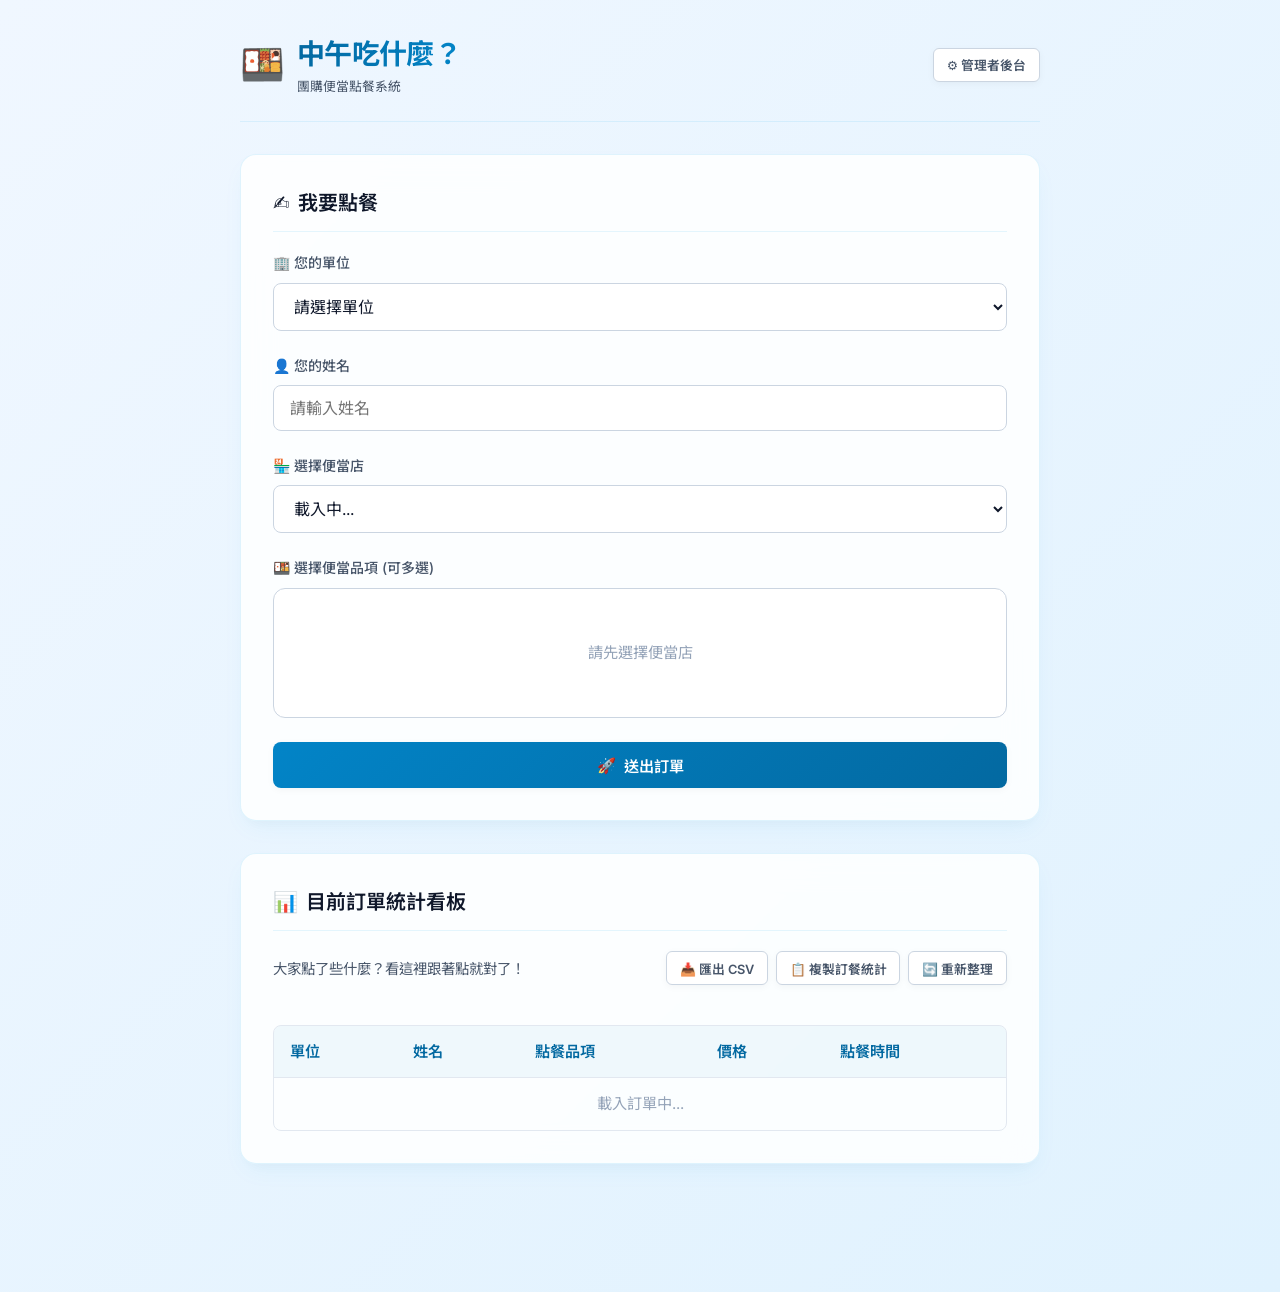
==== commit 47da532a: "Add files via upload" ====
--- a/admin.html
+++ b/admin.html
@@ -226,13 +226,13 @@
           </button>
         </div>
       <!-- Current Orders & Payment Management Card -->
-      <section class="card" id="payment-management-card">
+      <section class="card" id="payment-management-card" style="background: #ffffff !important; border: 1px solid #cbd5e1 !important; box-shadow: 0 10px 30px -5px rgba(0, 0, 0, 0.08) !important;">
         <div style="display: flex; justify-content: space-between; align-items: center; margin-bottom: 0.5rem; flex-wrap: wrap; gap: 0.5rem;">
-          <h2 class="card-title" style="margin-bottom: 0;"><span>💵</span> 當前訂單對帳與繳費管理</h2>
-          <button class="btn btn-secondary btn-sm" id="btn-refresh-payment-orders" style="padding: 0.3rem 0.6rem;">🔄 刷新對帳表</button>
+          <h2 class="card-title" style="margin-bottom: 0; color: #0f172a !important;"><span>💵</span> 當前訂單對帳與繳費管理</h2>
+          <button class="btn btn-secondary btn-sm" id="btn-refresh-payment-orders" style="padding: 0.35rem 0.75rem; background: #f1f5f9; border: 1px solid #cbd5e1; color: #334155; font-weight: 600;">🔄 刷新對帳表</button>
         </div>
-        <p style="font-size: 0.9rem; color: var(--text-secondary); margin-bottom: 1.25rem;">
-          管理者可於此即時編輯與對帳同仁的繳費狀態（選項：<strong>未給</strong>、<strong>給</strong>、或輸入<strong>找多少錢</strong>）。初始預設狀態皆為「未給」。
+        <p style="font-size: 0.9rem; color: #475569 !important; margin-bottom: 1.25rem;">
+          管理者可於此即時編輯與對帳同仁的繳費狀態（選項：<strong style="color: #0f172a;">未給</strong>、<strong style="color: #0f172a;">給</strong>、或輸入<strong style="color: #0f172a;">找多少錢</strong>）。初始預設狀態皆為「未給」。
         </p>
 
         <!-- Payment Summary Dashboard -->
@@ -293,10 +293,10 @@
     
     // Config & States
     const API_KEY_STORAGE = 'lunchbox_api_url';
-    const DEFAULT_API_URL = 'https://script.google.com/macros/s/AKfycbwlFgxgl3qGat5EyaE5cZLK-h8Csz-PTzpw1GTgrFNafcP_GH17YFFVZKl1nk6TrDU1BQ/exec'; // 填入固定 API 網址即可免設定直接使用！
+    const DEFAULT_API_URL = 'https://script.google.com/macros/s/AKfycbwmWXwO3tljR_gReHpeMksv2vyxgk97_F3sl7HDL1A8T1ji1CwGpoXUps-KMIWKIsIXgA/exec'; // 填入固定 API 網址即可免設定直接使用！
     let apiUrl = DEFAULT_API_URL.trim() || localStorage.getItem(API_KEY_STORAGE) || '';
 
-    async function verifyAdminAuth() {
+    async function verifyAdminAuth(retry = 0) {
       let password = sessionStorage.getItem(PASSWORD_KEY);
       
       // 若沒有暫存密碼，則提示輸入
@@ -340,6 +340,9 @@
             isOldScriptOrOffline = true;
           }
         } catch (e) {
+          if (retry < 2) {
+            return setTimeout(() => verifyAdminAuth(retry + 1), 1500);
+          }
           // 網路錯誤、CORS 被阻擋（如舊版 script 轉址）代表可能為舊版後台
           isOldScriptOrOffline = true;
         }
@@ -513,9 +516,9 @@
     });
 
     // Fetch existing menu and deadline
-    async function fetchAdminData() {
+    async function fetchAdminData(retry = 0) {
       try {
-        showStatus(menuStatusMsg, '正在載入雲端資料...', 'info');
+        showStatus(menuStatusMsg, `正在載入雲端資料...${retry > 0 ? ` (嘗試重試第 ${retry} 次)` : ''}`, 'info');
         const response = await fetch(apiUrl);
         if (!response.ok) throw new Error('API 讀取失敗');
         
@@ -567,9 +570,14 @@
         showStatus(menuStatusMsg, '雲端資料載入成功！', 'success');
         showStatus(apiStatusMsg, 'API 連線正常！', 'success');
       } catch (err) {
-        console.error(err);
-        showStatus(apiStatusMsg, `無法與雲端連線，請檢查網址是否正確。錯誤資訊：${err.message}`, 'error');
-        showStatus(menuStatusMsg, '載入雲端資料失敗，已恢復為本地編輯模式。', 'error');
+        console.error('API 讀取錯誤:', err);
+        if (retry < 2) {
+          // 自動重試 2 次 (因應 Google Apps Script 閒置冷啟動 3-5 秒延遲)
+          setTimeout(() => fetchAdminData(retry + 1), 1500);
+        } else {
+          showStatus(apiStatusMsg, `無法與雲端連線，請檢查網址是否正確。錯誤資訊：${err.message}`, 'error');
+          showStatus(menuStatusMsg, '載入雲端資料失敗，已恢復為本地編輯模式。', 'error');
+        }
       }
     }
 
@@ -1097,38 +1105,74 @@
 
     // Export Today's Orders CSV
     document.getElementById('btn-export-today-csv').addEventListener('click', async () => {
-      if (!apiUrl) {
-        alert('請先在上方設定並儲存 Google Sheets API 網址！');
+      let orders = currentOrders && currentOrders.length > 0 ? [...currentOrders] : [];
+
+      if (orders.length === 0 && apiUrl) {
+        try {
+          const response = await fetch(apiUrl);
+          if (response.ok) {
+            const data = await response.json();
+            orders = data.orders || [];
+          }
+        } catch (e) {}
+      }
+
+      if (orders.length === 0) {
+        alert('目前無當前點餐資料可匯出！');
         return;
       }
-      try {
-        const response = await fetch(apiUrl);
-        if (!response.ok) throw new Error('API 讀取失敗');
-        const data = await response.json();
-        const orders = data.orders || [];
-
-        if (orders.length === 0) {
-          alert('目前無當前點餐資料可匯出！');
-          return;
-        }
-
-        const rows = [["點餐時間", "單位", "姓名", "店家", "品項", "價格", "繳費狀態"]];
-        orders.forEach(ord => {
-          let dStr = ord.timestamp ? new Date(ord.timestamp).toLocaleString('zh-TW') : '';
-          let payStatus = '未給';
-          const rec = getPaymentRecords()[`${ord.department || '無'}_${ord.name}`];
-          if (rec) {
-            if (rec.status === '已給' || rec.status === '給') payStatus = '已給';
-            else if (rec.status === '找錢') payStatus = rec.changeAmount ? `找錢 (找$${rec.changeAmount})` : '找錢';
-          }
-          rows.push([dStr, ord.department || '', ord.name, ord.store, ord.item, ord.price, payStatus]);
-        });
-
-        const todayDate = new Date().toISOString().slice(0, 10);
-        exportToCSV(`便當點餐明細_${todayDate}.csv`, rows);
-      } catch (err) {
-        alert(`匯出失敗: ${err.message}`);
-      }
+
+      // Sort orders by Bento Item (品項) primary, then Person Name (姓名) secondary for easy bento distribution
+      orders.sort((a, b) => {
+        const itemComp = (a.item || '').localeCompare(b.item || '', 'zh-Hant');
+        if (itemComp !== 0) return itemComp;
+        return (a.name || '').localeCompare(b.name || '', 'zh-Hant');
+      });
+
+      const rows = [["點餐時間", "單位", "姓名", "店家", "品項", "價格", "繳費狀態"]];
+      const itemSummaryMap = {};
+      let totalBentoQty = 0;
+      let grandTotalAmount = 0;
+
+      orders.forEach(ord => {
+        let dStr = ord.timestamp ? new Date(ord.timestamp).toLocaleString('zh-TW') : '';
+        let payStatus = '未給';
+        const rec = getPaymentRecords()[`${ord.department || '無'}_${ord.name}`];
+        if (rec) {
+          if (rec.status === '已給' || rec.status === '給') payStatus = '已給';
+          else if (rec.status === '找錢') payStatus = rec.changeAmount ? `找錢 (找$${rec.changeAmount})` : '找錢';
+        }
+        const qty = ord.quantity ? parseInt(ord.quantity) || 1 : 1;
+        const price = parseFloat(ord.price) || 0;
+
+        rows.push([dStr, ord.department || '', ord.name, ord.store, ord.item, price, payStatus]);
+
+        if (!itemSummaryMap[ord.item]) {
+          itemSummaryMap[ord.item] = { count: 0, subtotal: 0 };
+        }
+        itemSummaryMap[ord.item].count += qty;
+        itemSummaryMap[ord.item].subtotal += (price * qty);
+        totalBentoQty += qty;
+        grandTotalAmount += (price * qty);
+      });
+
+      // Add Summary Section at bottom of CSV
+      rows.push([]);
+      rows.push(["【品項數量匯總統計】"]);
+      rows.push(["品項名稱", "數量 (份)", "小計金額 (元)"]);
+
+      const sortedSummaryItems = Object.entries(itemSummaryMap).sort((a, b) => b[1].count - a[1].count);
+      sortedSummaryItems.forEach(([itemName, info]) => {
+        rows.push([itemName, info.count, info.subtotal]);
+      });
+
+      rows.push([]);
+      rows.push(["【訂單總計】"]);
+      rows.push(["便當總數量 (份)", totalBentoQty]);
+      rows.push(["訂單總金額 (元)", grandTotalAmount]);
+
+      const todayDate = new Date().toISOString().slice(0, 10);
+      exportToCSV(`便當點餐明細_${todayDate}.csv`, rows);
     });
 
     // Export History CSV
@@ -1224,44 +1268,73 @@
           userMap[key] = {
             name: ord.name,
             department: ord.department || '無',
+            store: ord.store || '',
             items: {},
             totalPrice: 0
           };
         }
-        userMap[key].items[ord.item] = (userMap[key].items[ord.item] || 0) + qty;
+        if (!userMap[key].items[ord.item]) {
+          userMap[key].items[ord.item] = { count: 0, price: price };
+        }
+        userMap[key].items[ord.item].count += qty;
         userMap[key].totalPrice += (price * qty);
       });
 
-      const records = getPaymentRecords();
-      tbody.innerHTML = '';
-
-      Object.entries(userMap).forEach(([userKey, userObj]) => {
+      // Sort userMap entries by primary Bento Item name (品項) so onscreen table is also grouped by bento!
+      const userEntries = Object.entries(userMap).sort((a, b) => {
+        const itemA = Object.keys(a[1].items)[0] || '';
+        const itemB = Object.keys(b[1].items)[0] || '';
+        const comp = itemA.localeCompare(itemB, 'zh-Hant');
+        if (comp !== 0) return comp;
+        return a[1].name.localeCompare(b[1].name, 'zh-Hant');
+      });
+
+      userEntries.forEach(([userKey, userObj]) => {
         if (!records[userKey]) {
           records[userKey] = { status: '未給', changeAmount: '' };
         }
         const currentStatus = records[userKey].status || '未給';
         const currentChange = records[userKey].changeAmount !== undefined ? records[userKey].changeAmount : '';
-
-        const itemStr = Object.entries(userObj.items)
-          .map(([item, q]) => q > 1 ? `${item} x${q}` : item)
-          .join('、');
 
         const tr = document.createElement('tr');
         tr.style.borderBottom = '1px solid #f1f5f9';
         tr.style.background = '#ffffff';
 
+        const itemsHtml = Object.entries(userObj.items).map(([itemName, info]) => `
+          <div style="display: flex; align-items: center; justify-content: space-between; gap: 0.5rem; background: #f8fafc; padding: 0.3rem 0.55rem; border-radius: 6px; border: 1px solid #e2e8f0; margin-bottom: 0.3rem;">
+            <span style="font-size: 0.88rem; font-weight: 600; color: #1e293b;">${escapeHtml(itemName)} <span style="font-size: 0.75rem; color: #64748b;">($${info.price})</span></span>
+            <div style="display: flex; align-items: center; gap: 0.25rem;">
+              <button class="btn btn-secondary btn-sm btn-qty-dec" data-item="${escapeHtml(itemName)}" style="padding: 0.1rem 0.45rem; font-size: 0.75rem; border-radius: 4px; line-height: 1;" title="數量 -1">-</button>
+              <span style="font-weight: 800; color: #0f172a; min-width: 1.2rem; text-align: center; font-size: 0.88rem;">${info.count}</span>
+              <button class="btn btn-secondary btn-sm btn-qty-inc" data-item="${escapeHtml(itemName)}" style="padding: 0.1rem 0.45rem; font-size: 0.75rem; border-radius: 4px; line-height: 1;" title="數量 +1">+</button>
+              <button class="btn btn-secondary btn-sm btn-item-remove" data-item="${escapeHtml(itemName)}" style="padding: 0.1rem 0.35rem; font-size: 0.75rem; border-radius: 4px; margin-left: 0.25rem; color: #ef4444;" title="刪除此餐點">🗑️</button>
+            </div>
+          </div>
+        `).join('');
+
         tr.innerHTML = `
-          <td style="padding: 0.85rem 1rem; font-weight: 700; color: #0f172a;">
-            ${escapeHtml(userObj.name)}
-            <span style="font-size: 0.8rem; color: #64748b; font-weight: 500; margin-left: 0.25rem;">[${escapeHtml(userObj.department)}]</span>
+          <td style="padding: 0.85rem 1rem; font-weight: 700; color: #0f172a; vertical-align: top;">
+            <div style="display: flex; flex-direction: column; gap: 0.35rem;">
+              <div>
+                ${escapeHtml(userObj.name)}
+                <span style="font-size: 0.8rem; color: #64748b; font-weight: 500; margin-left: 0.25rem;">[${escapeHtml(userObj.department)}]</span>
+              </div>
+              <div>
+                <button class="btn btn-danger btn-sm btn-cancel-user-all" style="padding: 0.15rem 0.5rem; font-size: 0.72rem; border-radius: 4px; display: inline-flex; align-items: center; gap: 0.2rem;" title="取消此同仁點餐">
+                  🗑️ 取消此位訂餐
+                </button>
+              </div>
+            </div>
           </td>
-          <td style="padding: 0.85rem 1rem; color: #334155; line-height: 1.4; font-weight: 500;">
-            ${escapeHtml(itemStr)}
+          <td style="padding: 0.85rem 1rem; color: #334155; line-height: 1.4; vertical-align: top;">
+            <div class="user-items-edit-list">
+              ${itemsHtml}
+            </div>
           </td>
-          <td style="padding: 0.85rem 1rem; font-weight: 800; color: #0f172a; font-size: 1rem;">
+          <td style="padding: 0.85rem 1rem; font-weight: 800; color: #0f172a; font-size: 1rem; vertical-align: top;">
             $${userObj.totalPrice}
           </td>
-          <td style="padding: 0.85rem 1rem;">
+          <td style="padding: 0.85rem 1rem; vertical-align: top;">
             <div class="pay-btn-group">
               <label class="pay-btn pay-btn-unpaid ${currentStatus === '未給' ? 'active' : ''}">
                 <input type="radio" name="pay-status-${escapeHtml(userKey)}" value="未給" ${currentStatus === '未給' ? 'checked' : ''}> ❌ 未給
@@ -1281,6 +1354,44 @@
           </td>
         `;
 
+        // 1. Cancel Entire User Order
+        const btnCancelAll = tr.querySelector('.btn-cancel-user-all');
+        btnCancelAll.addEventListener('click', async () => {
+          if (!confirm(`確定要取消「${userObj.name}」的全部點餐紀錄嗎？`)) return;
+          
+          currentOrders = currentOrders.filter(o => 
+            !(o.name.trim() === userObj.name.trim() && (o.department || '無') === userObj.department)
+          );
+          renderPaymentManagementTable();
+          await syncUserOrderChangeToCloud(userObj.name, userObj.department, userObj.store, []);
+        });
+
+        // 2. Quantity Minus
+        tr.querySelectorAll('.btn-qty-dec').forEach(btn => {
+          btn.addEventListener('click', async () => {
+            const itemName = btn.getAttribute('data-item');
+            await updateUserItemQuantity(userObj.name, userObj.department, userObj.store, itemName, -1);
+          });
+        });
+
+        // 3. Quantity Plus
+        tr.querySelectorAll('.btn-qty-inc').forEach(btn => {
+          btn.addEventListener('click', async () => {
+            const itemName = btn.getAttribute('data-item');
+            await updateUserItemQuantity(userObj.name, userObj.department, userObj.store, itemName, +1);
+          });
+        });
+
+        // 4. Remove Item
+        tr.querySelectorAll('.btn-item-remove').forEach(btn => {
+          btn.addEventListener('click', async () => {
+            const itemName = btn.getAttribute('data-item');
+            if (confirm(`確定要刪除「${userObj.name}」點的【${itemName}】嗎？`)) {
+              await updateUserItemQuantity(userObj.name, userObj.department, userObj.store, itemName, -999);
+            }
+          });
+        });
+
         const radios = tr.querySelectorAll(`input[name="pay-status-${escapeHtml(userKey)}"]`);
         const changeWrapper = tr.querySelector('.change-input-wrapper');
         const changeInput = tr.querySelector('.change-amount-input');
@@ -1359,6 +1470,77 @@
       document.getElementById('pay-summary-unpaid-info').innerText = `${unpaidCount} 人 ($${unpaidTotal})`;
       document.getElementById('pay-summary-change-amount').innerText = `$${changeTotal}`;
     }
+
+    async function updateUserItemQuantity(name, department, store, itemName, delta) {
+      const userOrders = currentOrders.filter(o => 
+        o.name.trim() === name.trim() && 
+        (o.department || '無') === department
+      );
+
+      const itemCounts = {};
+      let itemPrice = 0;
+      userOrders.forEach(o => {
+        itemCounts[o.item] = (itemCounts[o.item] || 0) + (parseInt(o.quantity) || 1);
+        if (o.item === itemName) itemPrice = parseFloat(o.price) || 0;
+      });
+
+      if (delta === -999) {
+        delete itemCounts[itemName];
+      } else {
+        const newQty = (itemCounts[itemName] || 0) + delta;
+        if (newQty <= 0) {
+          delete itemCounts[itemName];
+        } else {
+          itemCounts[itemName] = newQty;
+        }
+      }
+
+      currentOrders = currentOrders.filter(o => 
+        !(o.name.trim() === name.trim() && (o.department || '無') === department)
+      );
+
+      const updatedItemsForCloud = [];
+      Object.entries(itemCounts).forEach(([itName, count]) => {
+        const existingOrd = userOrders.find(o => o.item === itName);
+        const prc = existingOrd ? (parseFloat(existingOrd.price) || 0) : itemPrice;
+        for (let i = 0; i < count; i++) {
+          currentOrders.push({
+            timestamp: new Date().toISOString(),
+            department: department === '無' ? '' : department,
+            name: name,
+            store: store,
+            item: itName,
+            price: prc,
+            quantity: 1
+          });
+        }
+        updatedItemsForCloud.push({ item: itName, price: prc, quantity: count });
+      });
+
+      renderPaymentManagementTable();
+      await syncUserOrderChangeToCloud(name, department, store, updatedItemsForCloud);
+    }
+
+    async function syncUserOrderChangeToCloud(name, department, store, items) {
+      if (!apiUrl) return;
+      try {
+        const action = items.length === 0 ? 'deleteUserOrder' : 'updateUserOrder';
+        await fetch(apiUrl, {
+          method: 'POST',
+          mode: 'cors',
+          body: JSON.stringify({
+            action: action,
+            name: name,
+            department: department === '無' ? '' : department,
+            store: store,
+            items: items,
+            password: sessionStorage.getItem('admin_password')
+          })
+        });
+      } catch (err) {
+        console.error('雲端同步失敗:', err);
+      }
+    }
   </script>
 </body>
 </html>
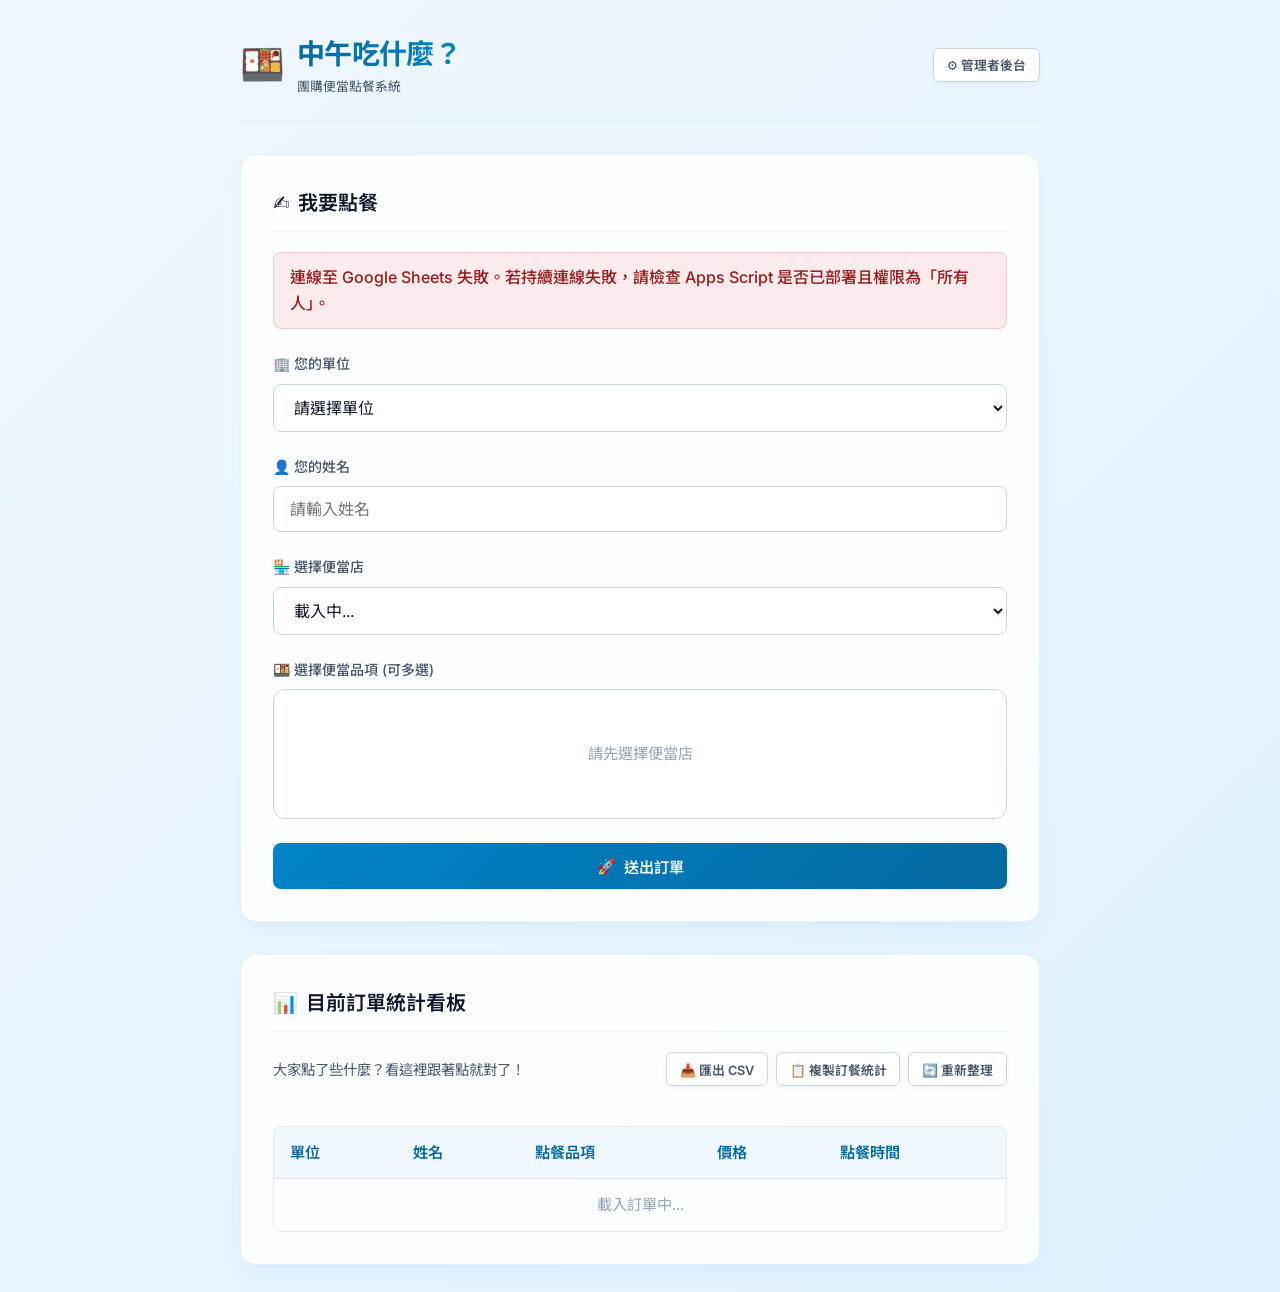
==== commit 63a75a77: "Add files via upload" ====
--- a/admin.html
+++ b/admin.html
@@ -1247,6 +1247,9 @@
     function renderPaymentManagementTable() {
       const tbody = document.getElementById('payment-orders-list-body');
       if (!tbody) return;
+      tbody.innerHTML = '';
+
+      const records = getPaymentRecords();
 
       if (!currentOrders || currentOrders.length === 0) {
         tbody.innerHTML = '<tr><td colspan="4" style="text-align: center; color: var(--text-muted); padding: 1.5rem 0;">目前尚無當前點餐資料</td></tr>';
